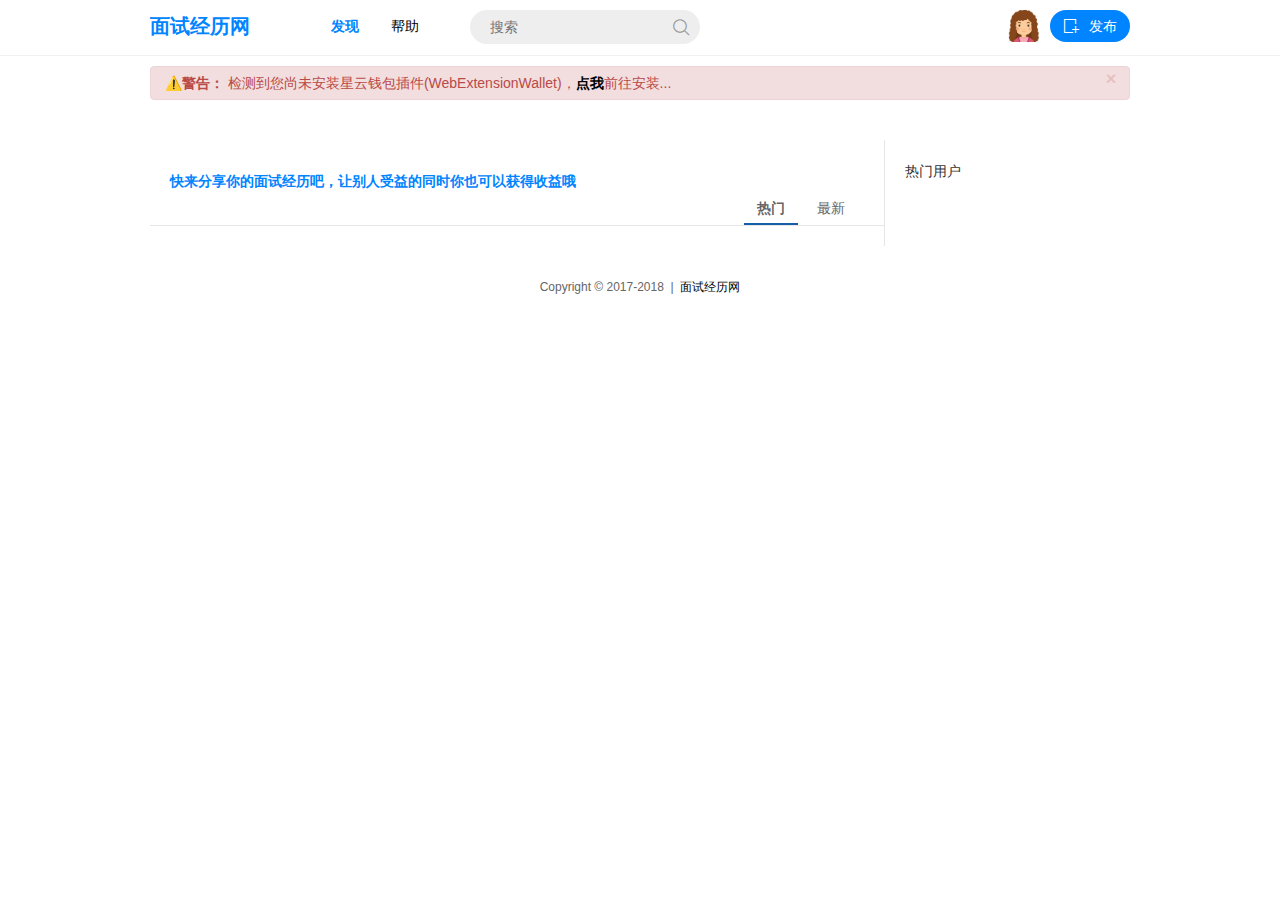
==== index.html @ ab224c5d "面试经历" ====
<!DOCTYPE html>
<html class=""><head><meta http-equiv="Content-Type" content="text/html; charset=UTF-8">
    
    <meta content="width=device-width, initial-scale=1.0, maximum-scale=1.0, user-scalable=no" name="viewport">
    <meta http-equiv="X-UA-Compatible" content="IE=edge,Chrome=1">
    <meta name="renderer" content="webkit">
    <meta name="referrer" content="never">
    <title>面试经历网-面试经历分享网站</title>

    <link rel="stylesheet" type="text/css" href="./static/bootstrap.css">
    <link rel="stylesheet" type="text/css" href="./static/icon.css">
    <link href="./static/font-awesome.min.css" rel="stylesheet" type="text/css">
    <link href="./static/common.css" rel="stylesheet" type="text/css">
    <link href="./static/link.css" rel="stylesheet" type="text/css">
    <link href="./static/style.css" rel="stylesheet" type="text/css">
    <link href="./static/viewer.min.css" rel="stylesheet" type="text/css">

    <script type="text/javascript">
        var _13CB8A9D0122F2B4F5CBDF8BD3DE0658 = "";
        var G_POST_HASH = _13CB8A9D0122F2B4F5CBDF8BD3DE0658;
        var G_INDEX_SCRIPT = "";
        var G_SITE_NAME = "";
        var G_BASE_URL = "";
        var G_STATIC_URL = "";
        var G_UPLOAD_URL = "";
        var G_USER_ID = "";
        var G_USER_NAME = "";
        var G_UPLOAD_ENABLE = "N";
        var G_UNREAD_NOTIFICATION = 0;
        var G_NOTIFICATION_INTERVAL = 100000;
        var G_CAN_CREATE_TOPIC = "";
        var G_ADVANCED_EDITOR_ENABLE = "Y";

    </script>

    <script src="./static/jquery.2.js" type="text/javascript"></script>
    <script src="./static/jquery.form.js" type="text/javascript"></script>
    <script src="./static/plug-in_module.js" type="text/javascript"></script>
    <script src="./static/aws.js" type="text/javascript"></script>
    <script src="./static/aw_template.js" type="text/javascript"></script>
    <script src="./static/app.js" type="text/javascript"></script>
    <script type="text/javascript" src="./static/compatibility.js"></script>
    <!--[if lte IE 8]>
    <script type="text/javascript" src="js/respond.js"></script>
    <![endif]-->
    <script type="text/javascript" src="./static/nebPay.js"></script>

    <style>
        #link-feedback {
            width: 32px;
            display: block;
            padding: 48px 10px 10px 10px;
            border-radius: 0px 4px 4px 0px;
            color: #fff;
            text-align: center;
            font-size: 12px;
            background-color: rgb(0, 134, 229);
            position: fixed;
            left: -3px;
            top: 175px;
            z-index: 9990;
            box-shadow: 1px 2px 8px rgba(80, 50, 0, 0.2);
            -webkit-transition: left 100ms ease-in-out;
            -moz-transition: left 100ms ease-in-out;
            transition: left 100ms ease-in-out
        }

        #link-feedback:hover {
            text-decoration: none;
            background: rgba(0, 134, 229, 0.85);
            left: 0
        }

        #link-feedback .twr1 {
            position: absolute;
            width: 32px;
            padding: 8px 0 7px;
            left: 0;
            top: 0;
        }

        #link-feedback .twr2 {
            position: absolute;
            width: 32px;
            padding: 8px 0 7px;
            left: 0;
            top: 20px;
        }

        #link-feedback:hover ~ .wechat-qrcode-popover {
            display: block;
        }

        .wechat-qrcode-popover {
            position: fixed;
            top: 165px;
            left: 45px;
            text-align: center;
            transition: opacity 200ms ease-in-out;
            display: none;
            background-color: white;
            z-index: 99999;
        }

        .wechat-qrcode-popover h5 {
            font-size: 16px;
            color: rgb(0, 134, 229);
            font-weight: normal
        }

        .wechat-qrcode-popover img {
            width: 120px
        }

        .wechat-qrcode-popover .desc {
            color: #887;
            font-size: 14px
        }
        .zhuan{
            width: 100%;  
            height: auto;  
            word-wrap:break-word;  
            word-break:break-all;  
            overflow: hidden; 
        }
    </style>
<style type="text/css"></style><style type="text/css">.fancybox-margin{margin-right:0px;}</style></head>
<body class="" style=""><noscript unselectable="on" id="noscript">
    <div class="aw-404 aw-404-wrap container">
        <img src="#">
        <p>你的浏览器禁用了JavaScript, 请开启后刷新浏览器获得更好的体验!</p>
    </div>
</noscript>

<div class="aw-top-menu-wrap">
    
    <div class="container">

 <!-- logo -->
 <div class="aw-logo hidden-xs" style="margin-top: 15px;">
        <span style="font-size: 20px;font-weight: bold;color: #0084ff;">面试经历网</span>
    </div>
    <!-- end logo -->

        <!-- 导航 -->
        <div class="aw-top-nav navbar">
            <div class="navbar-header">
                <button class="navbar-toggle pull-left">
                    <span class="icon-bar"></span>
                    <span class="icon-bar"></span>
                    <span class="icon-bar"></span>
                </button>
            </div>
            <nav role="navigation" class="collapse navbar-collapse bs-navbar-collapse">
                <ul class="nav navbar-nav">
                    <li><a href="https://duanyugit.github.io/makemoney/index.html" class="active">发现</a></li> 
                    <li><a href="https://duanyugit.github.io/makemoney/help.html">帮助</a></li>
                </ul>
            </nav>
        </div>
        <!-- 搜索框 -->
        <div class="aw-search-box  hidden-xs hidden-sm" style="margin-left: 20px;">
                <div>
                    <input class="form-control-search search-query" type="text" placeholder="搜索" id="photo_search_input">
                    <span title="搜索" id="global_search_btns" onclick="search();"><i class="icon icon-search"></i></span>
                </div>
            </div>
            <!-- end 搜索框 -->

            <div class="aw-publish-btn">
                    <a id="header_publish" href="javascript:void(0);" class="btn-primary" onclick="post_click();"><i class="icon icon-ask"></i>发布</a>
                </div>

        <div class="aw-user-nav">
            <!-- 登陆&注册栏 -->
            <a href="https://duanyugit.github.io/makemoney/index.html#" class="aw-user-nav-dropdown">
                <img style="visibility: visible;" id="photo_avatar" src="./avatar/1.png" title="收入：0
消费：0
分享：0
好评：0
差评：0">
            </a>
        </div>
       
    </div>
</div>

<div id="photo_warning" class="container" style="margin-top: 10px;padding-bottom: 0px; display: none">
    <div class="alert alert-error alert-dismissible" role="alert">
        <button type="button" onclick="$(&#39;#photo_warning&#39;).hide();" class="close"><span style="margin-left: -50px;">×</span></button>
        <strong>⚠️警告：</strong> 检测到您尚未安装星云钱包插件(WebExtensionWallet)，<a target="_blank" href="https://github.com/ChengOrangeJu/WebExtensionWallet" class="alert-link">点我</a>前往安装...
    </div>
</div>

<div class="aw-container-wrap">
    <div class="container">
        <div class="row">
            <div class="aw-content-wrap clearfix">
                <div class="col-sm-12 col-md-9 aw-main-content">
                    
                    <!-- tab切换 -->
                    <ul class="nav nav-tabs aw-nav-tabs active hidden-xs">
                        <div style="font-size: 14px;font-weight: bold;color: #0084ff;"></i> 快来分享你的面试经历吧，让别人受益的同时你也可以获得收益哦</div>
                        <li id="photo_new"><a href="javascript:void(0);" onclick="photoNew();">最新</a></li>
                        <li id="photo_hot" class="active"><a onclick="photoHot();" href="javascript:void(0);">热门</a></li>

                        
                    </ul>
                    <!-- end tab切换 -->


                    <div class="aw-mod aw-explore-list">
                        <div class="mod-body">
                            <div id="photo_list" class="aw-common-list">    </div>
                        </div>
                    </div>
                </div>

                <!-- 侧边栏 -->
                <div class="col-sm-12 col-md-3 aw-side-bar hidden-xs hidden-sm">
                    <div class="aw-mod aw-text-align-justify">
                        <div class="mod-head">
                            <h3>热门用户</h3>
                        </div>
                        <div class="mod-body" id="photo_hot_users"></div>
                    </div>
                </div>
                <!-- end 侧边栏 -->
            </div>
        </div>
    </div>
</div>

<div class="aw-footer-wrap">
    <div class="aw-footer">
        <span class="hidden-xs">Copyright © 2017-2018</span>
        <span>&nbsp;|&nbsp;</span>
        <span class="hidden-xs"><a href="https://duanyugit.github.io/makemoney/">面试经历网</a></span>
    </div>
</div>

<a class="aw-back-top hidden-xs" href="javascript:;" onclick="$.scrollTo(1, 600, {queue:true});"><i class="icon icon-up"></i></a>
<!-- DO NOT REMOVE -->
<div id="aw-ajax-box" class="aw-ajax-box"><div class="modal fade alert-box aw-publish-box" id="photo_modal" style="display: none;"><div class="modal-dialog" id="photo_dialog"><div class="modal-content"><div class="modal-header"><a type="button" class="close icon icon-delete" data-dismiss="modal" aria-hidden="true"></a><h3 class="modal-title" id="myModalLabel">发布赚钱脑洞</h3></div><div class="modal-body"><div id="photo_error" class="alert alert-danger hide error_message"><i id="photo_error_msg" class="icon icon-delete"></i> <em></em></div><form action="https://duanyugit.github.io/makemoney/publish/ajax/publish_question/" method="post" id="quick_publish" onsubmit="return false"><div><textarea maxlength="50" class="form-control" placeholder="标题..." rows="1" name="question_content" id="photo_title" onkeydown="if (event.keyCode == 13) { return false; }"></textarea></div><textarea name="question_detail" id="photo_urls" class="form-control" rows="4" placeholder="输入您方法："></textarea><div><textarea maxlength="50" onkeyup="textarea();" class="form-control" placeholder="价格（单位：nas）" rows="1" name="question_content" id="photo_price" onkeydown="if (event.keyCode == 13) { return false; }"></textarea></div></form></div><div class="modal-footer"><span class="pull-right"><a data-dismiss="modal" aria-hidden="true" class="text-color-999">取消</a><button class="btn btn-success" onclick="post();">提交</button></span></div></div></div></div></div>

<div class="modal fade" id="zhuanModal" tabindex="-1" role="dialog" aria-labelledby="zhuanModalLabel">  
        <div class="modal-dialog" role="document">  
            <div class="modal-content">  
                <div class="modal-header">  
                    <button type="button" class="close" data-dismiss="modal" aria-label="Close"><span  
                            aria-hidden="true">×</span></button>  
                    <h4 class="modal-title" id="zhuanModaltitle"></h4>  
                </div>  
                <div class="modal-body">  
                    <p class="zhuan"></p>
                </div>  
            </div>  
        </div>  
    </div> 
    
<script type="text/javascript">
    function post_click() {
        if(typeof(webExtensionWallet) === "undefined") {
            alert('对不起，请先安装星云钱包插件！');
            $('#photo_warning').show();
            return;
        }else{
            AWS.dialog('publish', {'category_enable':'1', 'category_id':'0', 'topic_title':''}); return false;
        }
    }
    function isURL(str_url) {// 验证url
//        var strRegex = "^((https|http|ftp|rtsp|mms)?://)"
//            + "?(([0-9a-z_!~*'().&=+$%-]+: )?[0-9a-z_!~*'().&=+$%-]+@)?" // ftp的user@
//            + "(([0-9]{1,3}\.){3}[0-9]{1,3}" // IP形式的URL- 199.194.52.184
//            + "|" // 允许IP和DOMAIN（域名）
//            + "([0-9a-z_!~*'()-]+\.)*" // 域名- www.
//            + "([0-9a-z][0-9a-z-]{0,61})?[0-9a-z]\." // 二级域名
//            + "[a-z]{2,6})" // first level domain- .com or .museum
//            + "(:[0-9]{1,4})?" // 端口- :80
//            + "((/?)|" // a slash isn't required if there is no file name
//            + "(/[0-9a-z_!~*'().;?:@&=+$,%#-]+)+/?)$";
//        var re = new RegExp(strRegex);
//        return re.test(str_url);
        return str_url.indexOf('http') == 0
    }

    function textarea() {
        $('#photo_price').val($('#photo_price').val().replace(/[^0-9.]/g,''));
    }

    function getTransactionReceipt(hash, cb){
        $.post('https://mainnet.nebulas.io/v1/user/getTransactionReceipt', JSON.stringify({
            "hash": hash
        }), function (resp) {
            console.log(resp);
            cb(resp)
        })
    }

    function regetTransactionReceipt(hash, cb) {
        var task = setInterval(function () {
            getTransactionReceipt(hash, function (resp) {
//                console.log(resp)
                var status = resp.result.status;
                console.log('status:' +status)
                if(status == 1 || status == 0){
                    clearInterval(task);
                    cb(status);
                }
            })
        }, 1000);
    }

    Date.prototype.Format = function (fmt) { //author: meizz
        var o = {
            "M+": this.getMonth() + 1, //月份
            "d+": this.getDate(), //日
            "H+": this.getHours(), //小时
            "m+": this.getMinutes(), //分
            "s+": this.getSeconds(), //秒
            "q+": Math.floor((this.getMonth() + 3) / 3), //季度
            "S": this.getMilliseconds() //毫秒
        };
        if (/(y+)/.test(fmt)) fmt = fmt.replace(RegExp.$1, (this.getFullYear() + "").substr(4 - RegExp.$1.length));
        for (var k in o)
            if (new RegExp("(" + k + ")").test(fmt)) fmt = fmt.replace(RegExp.$1, (RegExp.$1.length == 1) ? (o[k]) : (("00" + o[k]).substr(("" + o[k]).length)));
        return fmt;
    }

    function isInArray(arr,value){
        for(var i = 0; i < arr.length; i++){
            if(value === arr[i]){
                return true;
            }
        }
        return false;
    }

    function getWallectInfo() {
        window.postMessage({
            "target": "contentscript",
            "data": {},
            "method": "getAccount",
        }, "*");

        window.addEventListener('message', function (e) {
            if (e.data && e.data.data) {
                if (e.data.data.account) {//这就是当前钱包中的地址
                    console.log(e.data);
                    var address = e.data.data.account;
                    if(address && address.length != 0){
                        myAddress = address;
                        console.log('my address:' + myAddress);
                        getHotShares(true);
                        getUserInfo();
                    }

                }
            }
        });
    }

    function photoNew() {
        $('#photo_hot').removeClass('active');
        $('#photo_new').addClass('active');
        getHotShares(false);
    }

    function photoHot() {
        $('#photo_hot').addClass('active');
        $('#photo_new').removeClass('active');
        getHotShares(true);
    }

    $('#photo_search_input').keydown(function(e) {
        if (e.keyCode == 13) {
            search();
        }
    });

    function search() {
        var title = $('#photo_search_input').val();
        title = title.trim();
        if(title == ''){
            return;
        }
        getHotShares(true, title);
        $('#photo_search_input').val('');
        $('#photo_new').removeClass('active');
        $('#photo_hot').removeClass('active');
    }

</script>

<script type="text/javascript">
    var contractAddress = 'contractAddress';
    //939ca90a47d0f6f2fafcdf9973e4ae37933223a8d2b4b04dcf4ff78f1127104f
//    var contractAddress = 'n1ggWsWoVyh95hsXu8hFNhqaXtCPobmpscx';
//    //b9ab33f59dba46eb82f5b8f9c7ef3953e0aa577b40036ca1da4279afaeb16c92
    var myAddress = '';
    //var avatarArr = [31,35,36,37,48,51,52,54];
    var avatarArr = [1,2,3,4,5,6,7,8,9,10];
    var avatar = getRandomArrayElements(avatarArr,1)[0];
    var wei = 1000000000000000000;
    var apiUrl = 'https://mainnet.nebulas.io/v1/user/call';
    // var apiUrl = 'https://testnet.nebulas.io/v1/user/call';
    function getRandomArrayElements(arr, count) {
        var shuffled = arr.slice(0), i = arr.length, min = i - count, temp, index;
        while (i-- > min) {
            index = Math.floor((i + 1) * Math.random());
            temp = shuffled[index];
            shuffled[index] = shuffled[i];
            shuffled[i] = temp;
        }
        return shuffled.slice(min);
    }
    var NebPay = require("nebpay");
    var nebPay = new NebPay();

    function setAvatar(avatarNum) {
        $('#photo_avatar').attr('src', 'avatar/' + avatarNum + '.png');
        $('#photo_avatar').css('visibility', 'visible');
    }

    function post() {
        $('#photo_error').addClass('hide');
        var title = $('#photo_title').val();
        console.log('title:' + title);
        var imageUrls = $('#photo_urls').val();
        console.log('image urls:' + imageUrls);
        var price = $('#photo_price').val();
        console.log('price:' + price);
        if(title == ''){
            $('#photo_error_msg').text('请先输入标题！');
            $('#photo_error').removeClass('hide');
            return;
        }
        if(title.length > 64){
            $('#photo_error_msg').text('标题内容不能超过64个字符！');
            $('#photo_error').removeClass('hide');
            return;
        }
        if(imageUrls == ''){
            $('#photo_error_msg').text('脑洞方法不能为空！');
            $('#photo_error').removeClass('hide');
            return;
        }
       
        if(price == ''){
            $('#photo_error_msg').text('价格不能为空！');
            $('#photo_error').removeClass('hide');
            return;
        }

        price = parseFloat(price) * 1000000000000000000;

        var to = contractAddress;
        var value = "0";
        var callFunction = "post"
        var callArgs = [];
        callArgs.push(title);
//http://img.ivsky.com/img/tupian/pre/201801/05/xingkong-002.jpg
//http://img.ivsky.com/img/tupian/pre/201801/05/xingkong-001.jpg
//        var imagesUrl = ['http://t.cn/R1h7YDF'
//            , 'http://f.hiphotos.baidu.com/image/pic/item/c9fcc3cec3fdfc03777b0d1ad83f8794a4c22615.jpg'
//            , 'http://f.hiphotos.baidu.com/image/pic/item/c9fcc3cec3fdfc03777b0d1ad83f8794a4c22615.jpg'
//            , 'http://f.hiphotos.baidu.com/image/pic/item/c9fcc3cec3fdfc03777b0d1ad83f8794a4c22615.jpg'
//            , 'http://f.hiphotos.baidu.com/image/pic/item/c9fcc3cec3fdfc03777b0d1ad83f8794a4c22615.jpg'
//            , 'http://f.hiphotos.baidu.com/image/pic/item/c9fcc3cec3fdfc03777b0d1ad83f8794a4c22615.jpg'
//            ,'http://d.hiphotos.baidu.com/image/pic/item/94cad1c8a786c9171cc12b9dc53d70cf3ac75757.jpg'];
        callArgs.push(imageUrls);
        callArgs.push(price);
        callArgs.push(avatar);
        nebPay.call(to, value, callFunction, JSON.stringify(callArgs), {
            listener: function (resp) {
                console.log("response of push: " + JSON.stringify(resp));
                if(resp == 'Error: Transaction rejected by user'){
                    alert('交易已取消！');
                    return;
                }
                alert('交易已提交，预计10~15秒内完成交易，请耐心等待！')
                $('#photo_modal').modal('hide');
                var hash = resp.txhash;
                regetTransactionReceipt(hash, function () {
                    alert('交易已完成，请刷新页面查看最新内容！');
                    location.reload();
                })
            }
        });
    }

    function getUserInfo() {
        $.post(apiUrl, JSON.stringify({
            "from": contractAddress,
            "to": contractAddress,
            "value": "0",
            "nonce": 1,
            "gasPrice": "1000000",
            "gasLimit": "200000",
            "contract": {"function": "getUserInfo", "args": "[\"" + myAddress + "\"]"}
        }), function (resp) {
            console.log('avatar:' + JSON.stringify(resp))
            var userInfo = resp.result.result;
            if(userInfo != '\"\"'){
                userInfo = JSON.parse(userInfo);
                setAvatar(userInfo.avatar);
                $('#photo_avatar').attr('title', '收入：' + (userInfo.income/wei) + '\n消费：' + userInfo.spend/wei + '\n分享：' + userInfo.post + '\n好评：' + userInfo.good + '\n差评：' + userInfo.bad);
            }else{
                setAvatar(avatar);
                $('#photo_avatar').attr('title', '收入：0\n消费：0\n分享：0\n好评：0\n差评：0');
            }
        }, 'json')
    }

    function getHotUsers() {
        $.post(apiUrl, JSON.stringify({
            "from": contractAddress,
            "to": contractAddress,
            "value": "0",
            "nonce": 1,
            "gasPrice": "1000000",
            "gasLimit": "200000",
            "contract": {"function": "getHotUsers", "args": "[0, 10]"}
        }), function (resp) {
            console.log('get hot users:' + JSON.stringify(resp))
            var users = JSON.parse(resp.result.result);
            $('#photo_hot_users').empty();
            for(var i=0;i<users.length;i++){
                var user = users[i];
                console.log(user);
                $('#photo_hot_users').append('<dl>\n' +
                    '                                <dt class="pull-left aw-border-radius-5">\n' +
                    '                                    <a href="#"><img title="' + '收入：' + user.income/wei + '\n消费：' + user.spend/wei + '\n分享：' + user.post + '\n好评：' + user.good + '\n差评：' + user.bad + '" \n' +
                    '                                            src="' + 'avatar/' + user.avatar + '.png' + '"/></a>\n' +
                    '                                </dt>\n' +
                    '                                <dd class="pull-left">\n' +
                    '                                    <a href="#"\n' +
                    '                                       data-id="7704" class="aw-user-name"><span style="font-size: 10px;">' + user.address + '</span></a>\n' +
                    '                                    <p class="signature"></p>\n' +
                    '                                    <p><b>' + user.post + '</b> 个分享, <b>' + user.good + '</b> 个好评</p>\n' +
                    '                                </dd>\n' +
                    '                            </dl>')
            }
        }, 'json')
    }

    function getHotShares(isHot, keyword){
        var fun = 'getHotShares';
        if(!isHot){
            fun = 'getNewShares';
        }
        var args = '[0, 50]';
        if(keyword && keyword != ''){
            fun = 'getSharesByKeyword';
            args = '[\"' + keyword + '\", 0, 50]'
        }
        $.post(apiUrl, JSON.stringify({
            "from": contractAddress,
            "to": contractAddress,
            "value": "0",
            "nonce": 1,
            "gasPrice": "1000000",
            "gasLimit": "200000",
            "contract": {"function": "" + fun + "", "args": args}
        }), function (resp) {
            console.log(JSON.stringify(resp))
            var result = JSON.parse(resp.result.result);
            $('#photo_list').empty();
            console.log(result);
            for(var i=0;i<result.length;i++){
                var photo = result[i];
                var btn = '付费查看';
                var btn2 = '';
                console.log('size:' + photo.buyers.length)
                if(photo.from == myAddress){
                    btn = '免费查看';
                }
                for(var k=0;k<photo.buyers.length;k++){
                    console.log(myAddress + ',' + photo.buyers[k] + ',' + photo.from)
                    if(myAddress == photo.buyers[k].from){
                        btn = '免费查看';
                        btn2 = '<a href="javascript:void(0);" onclick="bad(' + photo.id + ');" class="pull-right text-color-999" style="margin-left: 10px;"><i class="icon icon-disagree">差评</i></a>' +
                            '<a href="javascript:void(0);" onclick="good(' + photo.id + ');" class="pull-right text-color-999" style="margin-left: 10px;"><i style="font-size: 12px;" class="icon icon-agree">好评</i></a>';
                    }
                }
                var user = photo.user;
                $('#photo_list').append('<div class="aw-item " data-topic-id="">\n' +
                    '    <a class="aw-user-name hidden-xs" data-id="7578"\n' +
                    '       href="#"><img\n' +
                    '            src="' + 'avatar/' + photo.avatar + '.png' + '"\n' +
                    '            title="' + '收入：' + (user.income/wei) + '\n消费：' + user.spend/wei + '\n分享：' + user.post + '\n好评：' + user.good + '\n差评：' + user.bad + '"/></a>\n' +
                    '    <div class="aw-question-content">\n' +
                    '        <h4>\n' +
                    '            <a href="javascript:void(0);" onclick="pay_view(' + photo.id + ',\'' + photo.title + '\',' + photo.price + ',\'' + btn + '\');">' + photo.title + '</a>\n' +
                    '        </h4>\n' +
            '            <span>' + photo.from + '</span>\n' +
//                    '        <div class="pull-right hidden-xs contribute">\n' +
//                    '            <span class="pull-right text-color-999">已购</span>\n' +
//                    '            <a class="aw-user-name" data-id="4279"\n' +
//                    '               href="#"><img\n' +
//                    '                    src="#"\n' +
//                    '                    alt=""/></a>\n' +
//                    '        </div>\n' +
                        btn2 +
                        '<a href="javascript:void(0);" onclick="pay_view(' + photo.id + ',\'' + photo.title + '\',' + photo.price + ',\'' + btn + '\');" class="pull-right text-color-999">' + '<span class="glyphicon glyphicon-eye-open">' + btn + '</span>' + '</a>' +
                    '        <p>\n' +
                        '<span style="color: #6c6c6c">' + '价格：' + '</span><span style="color: #0084ff; font-size: 16px;">' + (parseInt(photo.price)/1000000000000000000).toString() + '</span>'+
                    '            <span style="margin-left: 5px;" class="text-color-999">' + photo.buyers.length + ' 人查看 • ' + photo.good + ' 个好评 • ' + photo.bad + ' 个差评 • ' + new Date(photo.ts).Format('yyyy-MM-dd HH:mm') + '\t\t\t\t</span>\n' +
                    '            <span class="text-color-999 related-topic hide"> •  来自相关话题</span>\n' +
                    '        </p>\n' +
                    '    </div>\n' +
                    '</div>')
            }
        }, 'json')
    }
    var domMask = $('.mask'),
            domPopLayer = $('.pop-layer');

        domMask.click(function(e){
            e.preventDefault();
            domMask.hide();
            domPopLayer.hide();
       });
    function pay_view(id, title,price, btn) {
        if(typeof(webExtensionWallet) === "undefined") {
            alert('对不起，请先安装星云钱包插件！');
            $('#photo_warning').show();
            return;
        }
        console.log('btn:' + btn);
        if(btn == '免费查看'){
            $.post(apiUrl, JSON.stringify({
                "from": contractAddress,
                "to": contractAddress,
                "value": "0",
                "nonce": 1,
                "gasPrice": "1000000",
                "gasLimit": "200000",
                "contract": {"function": "getMakeMoneyWay", "args": "[" + id + ",\"" + myAddress + "\"]"}
            }), function (resp) {
                console.log(JSON.stringify(resp))
                var result = JSON.parse(resp.result.result);
                console.log(result);
                var modal = $('#zhuanModal');
                modal.find('.modal-body .zhuan').html(result)
                modal.find('.modal-title').html(title)
                $('#zhuanModal').modal('show')
            }, 'json')
        }else{
            price = parseInt(price)/1000000000000000000
            var r = confirm('您将支付' + price + "nas, 用于查看脑洞内容！")
            if(r == false){
                return;
            }
            console.log('id:' + id + ', price:' + price);
            var to = contractAddress;
            var value = parseFloat(price);
            console.log(value);
            var callFunction = "buy"
            var callArgs = [];
            callArgs.push(id);
            callArgs.push(avatar);
            nebPay.call(to, value, callFunction, JSON.stringify(callArgs), {
                listener: function (resp) {
                    console.log("response of push: " + JSON.stringify(resp));
                    if(resp == 'Error: Transaction rejected by user'){
                        alert('交易已取消！');
                        return;
                    }
                    alert('交易已提交，预计10~15秒内完成交易，请耐心等待！')
                    $('#photo_modal').modal('hide');
                    var hash = resp.txhash;
                    regetTransactionReceipt(hash, function (status) {
                        if(status == 1){
                            alert('交易已完成，请刷新页面查看最新内容！');
                            location.reload();
                        }else{
                            alert('交易失败！');
                        }
                    })
                }
            });
        }
    }

    function good(id) {
        var to = contractAddress;
        var value = '0';
        var callFunction = "good"
        var callArgs = [];
        callArgs.push(id);
        nebPay.call(to, value, callFunction, JSON.stringify(callArgs), {
            listener: function (resp) {
                console.log("response of push: " + JSON.stringify(resp));
                if(resp == 'Error: Transaction rejected by user'){
                    alert('交易已取消！');
                    return;
                }
                alert('交易已提交，预计10~15秒内完成交易，请耐心等待！')
                var hash = resp.txhash;
                regetTransactionReceipt(hash, function (status) {
                    if(status == 1){
                        alert('交易已完成，请刷新页面查看最新内容！');
                        location.reload();
                    }else{
                        alert('交易失败！');
                    }
                })
            }
        });
    }

    function bad(id) {
        var to = contractAddress;
        var value = '0';
        var callFunction = "bad"
        var callArgs = [];
        callArgs.push(id);
        nebPay.call(to, value, callFunction, JSON.stringify(callArgs), {
            listener: function (resp) {
                console.log("response of push: " + JSON.stringify(resp));
                if(resp == 'Error: Transaction rejected by user'){
                    alert('交易已取消！');
                    return;
                }
                alert('交易已提交，预计10~15秒内完成交易，请耐心等待！')
                var hash = resp.txhash;
                regetTransactionReceipt(hash, function (status) {
                    if(status == 1){
                        alert('交易已完成，请刷新页面查看最新内容！');
                        location.reload();
                    }else{
                        alert('交易失败！');
                    }
                })
            }
        });
    }

    window.onload=function (){
        if(typeof(webExtensionWallet) === "undefined"){
            $('#photo_warning').show();
            getHotShares(true);
        }else{
            getWallectInfo();
        }
    }

    getHotUsers();
</script>
<script type="application/javascript" src="./static/bootstrap.min.js"></script>
<script type="application/javascript" src="./static/viewer.min.js"></script>


</body></html>
---- static/icon.css ----
@font-face {
    font-family: 'icomoon';
    src:url('../fonts/icomoon.eot?npzd73');
    src:url('../fonts/icomoon.eot?#iefixnpzd73') format('embedded-opentype'),
    url('../fonts/icomoon.woff?npzd73') format('woff'),
    url('../fonts/icomoon.ttf?npzd73') format('truetype'),
    url('../fonts/icomoon.svg?npzd73#icomoon') format('svg');
    font-weight: normal;
    font-style: normal;
}

[class^="icon-"], [class*=" icon-"] {
    font-family: 'icomoon';
    speak: none;
    font-style: normal;
    font-weight: normal;
    font-variant: normal;
    text-transform: none;
    line-height: 1;

    /* Better Font Rendering =========== */
    -webkit-font-smoothing: antialiased;
    -moz-osx-font-smoothing: grayscale;
}

.icon-activity:before {
    content: "\e66b";
}

.icon-wegene:before {
    content: "\e667";
}

.icon-contact:before {
    content: "\e668";
}

.icon-about:before {
    content: "\e669";
}

.icon-protect:before {
    content: "\e66a";
}

.icon-drug:before {
    content: "\e666";
}

.icon-hear:before {
    content: "\e663";
}

.icon-ear:before {
    content: "\e664";
}

.icon-beat:before {
    content: "\e665";
}

.icon-23:before {
    content: "\e662";
}

.icon-good:before {
    content: "\e660";
}

.icon-bad:before {
    content: "\e661";
}

.icon-format:before {
    content: "\e65f";
}

.icon-strike:before {
    content: "\e65e";
}

.icon-full:before {
    content: "\e65d";
}

.icon-gene:before {
    content: "\e600";
}

.icon-count:before {
    content: "\e65a";
}

.icon-order:before {
    content: "\e65b";
}

.icon-google:before {
    content: "\e657";
}

.icon-facebook:before {
    content: "\e658";
}

.icon-twitter:before {
    content: "\e659";
}

.icon-cart:before {
    content: "\e656";
}

.icon-bulb:before {
    content: "\e655";
}

.icon-download:before {
    content: "\e654";
}

.icon-home:before {
    content: "\e601";
}

.icon-bar:before {
    content: "\e653";
}

.icon-right:before {
    content: "\e651";
}

.icon-left:before {
    content: "\e652";
}

.icon-unlock:before {
    content: "\e650";
}

.icon-verify:before {
    content: "\e64a";
}

.icon-date:before {
    content: "\e64b";
}

.icon-log:before {
    content: "\e64c";
}

.icon-forbid:before {
    content: "\e64d";
}

.icon-transfer:before {
    content: "\e64e";
}

.icon-reader:before {
    content: "\e64f";
}

.icon-phone:before {
    content: "\e648";
}

.icon-file:before {
    content: "\e649";
}

.icon-ol:before {
    content: "\e63e";
}

.icon-undo:before {
    content: "\e646";
}

.icon-redo:before {
    content: "\e647";
}

.icon-bold:before {
    content: "\e63a";
}

.icon-italic:before {
    content: "\e63b";
}

.icon-underline:before {
    content: "\e63c";
}

.icon-ul:before {
    content: "\e63d";
}

.icon-image:before {
    content: "\e63f";
}

.icon-video:before {
    content: "\e640";
}

.icon-quote:before {
    content: "\e641";
}

.icon-code:before {
    content: "\e642";
}

.icon-preview:before {
    content: "\e643";
}

.icon-help:before {
    content: "\e644";
}

.icon-h:before {
    content: "\e645";
}

.icon-prestige:before {
    content: "\e638";
}

.icon-v:before {
    content: "\e639";
}

.icon-score:before {
    content: "\e637";
}

.icon-plus:before {
    content: "\e635";
}

.icon-followed:before {
    content: "\e636";
}

.icon-mytopic:before {
    content: "\e633";
}

.icon-up:before {
    content: "\e634";
}

.icon-trash:before {
    content: "\e632";
}

.icon-fold:before {
    content: "\e62c";
}

.icon-thank:before {
    content: "\e62d";
}

.icon-report:before {
    content: "\e62e";
}

.icon-qzone:before {
    content: "\e62f";
}

.icon-at:before {
    content: "\e630";
}

.icon-attach:before {
    content: "\e631";
}

.icon-bell:before {
    content: "\e62b";
}

.icon-triangle:before {
    content: "\e62a";
}

.icon-wechat:before {
    content: "\e628";
}

.icon-lock:before {
    content: "\e629";
}

.icon-i:before {
    content: "\e626";
}

.icon-bubble:before {
    content: "\e627";
}

.icon-flag:before {
    content: "\e625";
}

.icon-txweibo:before {
    content: "\e622";
}

.icon-bestbg:before {
    content: "\e623";
}

.icon-best:before {
    content: "\e624";
}

.icon-job:before {
    content: "\e61e";
}

.icon-favor:before {
    content: "\e620";
}

.icon-down:before {
    content: "\e621";
}

.icon-location:before {
    content: "\e61d";
}

.icon-bind:before {
    content: "\e61f";
}

.icon-weibo:before {
    content: "\e618";
}

.icon-qq:before {
    content: "\e619";
}

.icon-signup:before {
    content: "\e61a";
}

.icon-users:before {
    content: "\e61b";
}

.icon-topic:before {
    content: "\e61c";
}

.icon-login:before {
    content: "\e617";
}

.icon-logout:before {
    content: "\e616";
}

.icon-insert:before {
    content: "\e612";
}

.icon-setting:before {
    content: "\e615";
}

.icon-inbox:before {
    content: "\e614";
}

.icon-pic:before {
    content: "\e610";
}

.icon-user:before {
    content: "\e613";
}

.icon-delete:before {
    content: "\e611";
}

.icon-comment:before {
    content: "\e60f";
}

.icon-share:before {
    content: "\e60e";
}

.icon-loading:before {
    content: "\e60d";
}

.icon-inviteask:before {
    content: "\e60c";
}

.icon-list:before {
    content: "\e602";
}

.icon-ask:before {
    content: "\e603";
}

.icon-search:before {
    content: "\e604";
}

.icon-more:before {
    content: "\e605";
}

.icon-agree:before {
    content: "\e606";
}

.icon-disagree:before {
    content: "\e607";
}

.icon-reply:before {
    content: "\e608";
}

.icon-draft:before {
    content: "\e609";
}

.icon-check:before {
    content: "\e60a";
}

.icon-invite:before {
    content: "\e60b";
}

.icon-edit:before {
    content: "\e65c";
}
---- static/common.css ----
@charset "UTF-8";

/* 重载bootstrap部分 */
em{font-style: normal;}
input[type="radio"], input[type="checkbox"]{margin:0;}
input[type="radio"]:focus, input[type="checkbox"]:focus{outline: none;}
label{margin:0;font-weight: normal;}
form{margin:0;}
select, input[type="file"]{line-height: 28px;}
select{width: auto;}
.tooltip{z-index: 9999;}
.alert{margin-bottom:0px;padding:5px 14px;background: #fcfddb;border: 1px solid #f9f2a7;}
.alert-danger, .alert-error{position: relative;margin-bottom:10px;background: #f2dede;border: 1px solid #eed3d7;}
.tab-content{padding-bottom:20px;}
.form-horizontal .control-label, .form-horizontal .controls{height: 30px;line-height: 30px;padding-top:0;}
.badge{padding:2px 6px;margin-left: 5px;background: #ccc;}
.badge.badge-info{background: #499ef3;}
.badge.badge-important{background: #ff3333;}
.table-bordered > thead > tr > th, .table-bordered > thead > tr > td{border-bottom-width:1px;}
/* modal */
.modal-backdrop, .modal-backdrop.fade.in{filter:alpha(opacity=20);opacity: 0.2; }
/* 重载bootstrap按钮 */
.btn:active, .btn.active{box-shadow: none;}
.btn-mini{min-width: 64px;min-width:44px\0;height:24px;padding:0 10px;line-height:24px;font-weight: normal;font-size:12px;}
.btn-normal{min-width:76px;min-width:56px\0;height:34px;padding:0 10px;line-height: 34px;font-size: 14px;}
.btn-large{min-width:120px;min-width:100px\0;height:38px;padding:0 10px;line-height:38px;font-size:14px;}
.close{font-size: 18px;}
.btn-success, .btn-gray.active{border: none !important;background-color: #0084ff;color: #fff;outline: none}
.btn-success:hover, .btn-gray.active:hover{background-color: #0084ff !important;color: #fff !important;}
.btn-success:active, .btn-success:focus{background-color: #0084ff !important;}
.btn-success.active{background-color: #eee;color: #999;box-shadow: none;}
.btn-success.active:hover{background-color: #e6e6e6 !important;color: #999 !important;}
.btn-success.active:active, .btn-success.active:focus{background-color: #d9d9d9 !important;color: #999;}
.btn-primary{border: none !important;background-color: #0084ff;}
.btn-primary:hover{background-color: #0084ff;}
.btn-primary:active, .btn-primary:focus{background-color:#0084ff;}
.btn-gray{border: none !important;background-color: #eee;color: #999;}
.btn-gray:hover{background-color: #e6e6e6;color: #999;}
.btn-gray:active, .btn-gray:focus{background-color: #d9d9d9;}
.btn.follow b{position:relative;top:-1px;font-size: 12px;font-weight: normal;}
.btn.follow em{position:relative;top:-1px;margin:0 3px;font-size: 12px;}
.btn.follow.btn-gray em, .btn.follow.btn-gray.active em, .btn.follow.btn-success.active em{color: #e0e0e0;}
.btn.follow.btn-success em{color: #78c779;}
.form-control-search{padding: 0 40px 0 20px;height: 38px;resize:none;box-shadow: none;font-size: 14px;
    border: 1px solid #eee;
    border-radius: 40px; background-color: #eee; outline: none}
.form-control{    
    padding: 6px;
    resize: none;
    box-shadow: none;
    border-color: #ccc;
}
.form-control:focus{border-color:#499ef3 !important;box-shadow: none;}
.btn-group.open .aw-dropdown, .aw-feed-list .more-operate.open .aw-dropdown, .aw-question-detail .more-operate.open .aw-dropdown, .aw-article-list .aw-item .mod-footer .more-operate.open .aw-dropdown{display: block;}

/* 公共部分 */
html{height: 100%;}
body{margin: 0;height: 100%;font-size:14px; line-height:160%;color: #666;background:url('img/bg.gif') repeat;}
body, input, button, select, textarea, h1, h2, h3, h4, h5, h6{font-family:'Helvetica Neue','Microsoft YaHei', Helvetica,Arial,sans-serif,'微软雅黑';}
ul, ol{margin:0;padding:0;list-style:none;}
h1, h2, h3, h4, h5, h6{margin-top:0;font-size:100%;line-height: 1.7;}
dd{margin-left: 10px;}
a{cursor: pointer;color: #000;}
a:hover{text-decoration: none;color: #000;}
a:focus{outline: none !important;}
table td{vertical-align: middle !important;}
.container{width: 1010px !important;}
.aw-wecenter{margin:0 auto;}/*兼容2.5*/
.aw-padding10{padding:10px;}
.aw-content-wrap{margin:0 15px;background-color: #fff;}
.aw-main-content{padding:0 0 20px;border-right:1px solid #e6e6e6;}
.aw-side-bar{margin-left:-1px;padding:20px;border-left: 1px solid #e6e6e6;}
.aw-mod .mod-head h4, .aw-mod .mod-head h4 a{font-size:14px;}
.aw-back-top{position:fixed;display:none;padding:0 5px;right:20px;bottom:20px;background-color: #d9d9d9;border-radius: 3px;}
.aw-back-top .icon-up{display:block;padding:10px;color: #a6a6a6;font-size: 20px;}
.aw-back-top:hover{background-color: #d0d0d0;}
.aw-text-align-justify{text-align: justify;}
.text-color-999{font-size: 12px;color: #999;}
.font-size-12{font-size: 12px;}
.aw-hide-txt{overflow: hidden;text-overflow:ellipsis;white-space: nowrap;}
.aw-placeholder{color: #999 !important;}
.aw-dropdown-menu li:first-child, .dropdown-menu li.first, .aw-comment-list li:first-child, .aw-edit-comment-box .aw-file-upload-box, .aw-li-border-bottom li:first-child{border-top:none;}
.aw-dropdown-list li.user a img, .aw-question-tags, .aw-mod.topic-nav ul > li > p a, .aw-mod.topic-nav ul > li > a, .aw-border-radius-5, .aw-border-radius-5 img, .aw-load-more-content, .aw-user-name img, .aw-topic-name img, .aw-topic-name span, .aw-topic-img img, .aw-dropdown-menu img, .aw-login-register a img, .aw-login-register .aw-user-head img, .aw-dropdown, .category dl dt img, .category .span12 > ul > li, .aw-mod.side-nav ul li a, .topic-edit-notes li, .aw-notopic-sort, .aw-comment-box, .aw-topic-detail-title .mod-body img, .aw-topic-search, .aw-mod-topic-edit-box .mod-head .img, .aw-inbox-read .mod-footer li .aw-item, .aw-inbox .mod-footer li .aw-user-img img, .aw-invite-list ul li img, .aw-mod-search-result .aw-item .aw-user-img img, .aw-mod-search-result .aw-item .aw-topic-img img, .aw-mod-search-result .aw-search-result-tags, .aw-file-uploader dl, .aw-card-tips, .aw-card-tips .mod-head .img img, .aw-first-login .aw-complete-data .side-bar img, .aw-first-login .aw-first-login-suggest-list .aw-topic-img img, .aw-first-login .aw-first-login-suggest-list .img img, .aw-first-login .aw-first-login-suggest-list li > span, .aw-replay-box .mod-body, .aw-publish-box .aw-publish-title .dropdown .dropdown-toggle, .markitup-box code, #markItUpPreviewFrames code, .aw-publish-title.active input, #aw-loading, .aw-user-nav > a img{border-radius: 4px;}
.category dl, .aw-mod.new-announce{border-radius: 10px;}
.aw-publish-title .dropdown .dropdown-toggle, .aw-publish-title .dropdown .dropdown-toggle a{border-radius: 0 5px 5px 0;}
.aw-nav-main li:first-child a.active{border-radius:10px 0 0 0;}
.aw-close{font-size: 16px;}
.inline-block{display: inline-block;}
.aw-global-tips{margin-bottom: 30px;}
.autosize{max-height: 800px;overflow-y:scroll !important;}
/* 加载更多 */
.aw-load-more-content{position:relative;overflow: hidden;height: 34px;line-height: 34px;margin: 20px 20px 0;background-color: #fafafa;text-align: center;cursor: pointer;color: #999;}
a.aw-load-more-content{display: block;}
.aw-load-more-content > a{display: inline;}
.aw-load-more-content:hover{background: #499ef3;color: #fff;}
.aw-load-more-content:hover a, .aw-load-more-content:hover span{background-color:#499ef3;color: #fff;}
.aw-load-more-content.loading{background-image: url(img/ajax-loader.gif);background-repeat:no-repeat;background-position:center center;background-color: #f6f6f6;}
.aw-load-more-content.loading span{font-size: 0px;}
.aw-load-more-content.loading img{opacity: 1;}
.aw-load-more-content.disabled{background-color: #fff;border:1px solid #f5f5f5;}
.aw-load-more-content.disabled:hover span{background-color: transparent;color: #999;}
.aw-load-more-content.warmming{display:none;background:#f4fbff;border:1px solid #cbe1f0;font-size: 12px;}
.aw-load-more-content .aw-alert-box{position: absolute;right: 10px;top:0;}
/* 话题编辑box */
.aw-edit-topic{float:left;display:inline-block;font-size: 12px;cursor: pointer;}
.aw-edit-topic-box{display:none;position:relative;}
.aw-edit-topic-box input, .aw-edit-topic-box > a{margin:0 10px 10px 0;}
.aw-edit-topic-box input{width: 250px !important;}
.aw-edit-topic-box .btn-large{min-width: 0px;}
.aw-edit-topic-box p{padding:0 10px;}
/* 分类小标签 */
.aw-user-name, .aw-topic-name{font-size:12px;line-height:20px;font-weight:normal;}
.aw-user-name img, .aw-topic-name img{width: 40px;height: 40px;}
.aw-topic-bar{margin:20px 20px 0;}
.aw-topic-bar .close{display: none;}
.aw-topic-bar.active .topic-tag .text{border-radius: 4px 0 0 4px;}
.aw-topic-bar.active .topic-tag .close{display: inline-block;}
.aw-topic-bar .topic-tag{float: left;margin:0 10px 10px 0;}
.topic-tag a{float: left;}
.topic-tag .text{display:inline-block;height:20px;line-height:16px;padding:2px 5px;background-color:#99cfff;font-size:12px;color: #fff;border-radius: 4px;}
.topic-tag .text:hover, .topic-tag .text:active, .topic-tag .close:hover, .topic-tag .close:active{background-color: #339dff;}
.topic-tag .close{width: 20px;height: 20px;background-color: #66b7ff;text-align: center;line-height:20px;color: #fff;font-size: 10px;opacity: 1;filter:alpha(opacity=100);border-radius: 0 4px 4px 0;}
/* tabs切换样式 */
.aw-nav-tabs{position:relative;z-index:1;min-height:63px;min-height:32px\9;margin:0;padding: 30px 20px 0;border-color: #e6e6e6;}
.aw-nav-tabs.active > li{float: right;}
.aw-nav-tabs > li{margin:0 4px 0 0;font-size: 14px;}
.aw-nav-tabs > li > a{line-height:30px;padding:0 13px;background-color: #fff;border: none;cursor: pointer;}
.aw-nav-tabs > li > a:hover{border:none;border-bottom:2px solid #155faa;background-color: #fff;color: #333;}
.aw-nav-tabs > li.active a{line-height:30px;background-color: #fff;border:none;border-bottom:2px solid #155faa;font-weight: bold;color: #333;}
.aw-nav-tabs > li.active a:hover, .aw-nav-tabs > li.active a:focus, .aw-nav-tabs > li > a:focus{border:none;border-bottom:2px solid #155faa;background-color: #fff;}
.aw-nav-tabs h2{position:absolute;top:16px;left:20px;margin:0;font-size:20px;}
/* 自定义tab切换 */
.aw-tabs{height:38px;line-height:38px;padding:0 20px;border-bottom: 1px solid #e6e6e6;text-align: center;}
.aw-tabs li.active a{color: #333;font-weight: bold;}
.aw-tabs ul li{display:inline;}
.aw-tabs ul li a{margin:0 10px;}
/* 全局loading样式 */
#aw-loading{position:fixed;top:50%;left:50%;background:#000;width: 40px;height: 40px;margin: 0 0 0 -20px;z-index: 10001;opacity: 0.75;filter: alpha(opacity=75);}
#aw-loading-box{width:40px;height:40px;background-image: url('../../common/loading.png');}
.aw-loading{display:inline-block;height:16px;width:16px;background:url("img/ajax-loader.gif") no-repeat;}
#aw-loading-mini-box{width: 16px;height: 16px;margin:0 auto;background-image: url('../../common/loading-mini.png');}
/* 全局通用下拉列表 */
.aw-dropdown{display:none;position:absolute;left:0;top:105%;z-index:9999;width:100%;min-width:110px;background: #fff;border:1px solid #ccc;box-shadow: 0 5px 5px rgba(0, 0, 0, 0.1);}
.aw-dropdown.pull-right{left: auto;right: 0;}
.aw-dropdown p{padding:5px 10px;margin:0;}
.aw-dropdown .aw-dropdown-list li{position:relative;height:42px;line-height:42px;padding:0 10px !important;border-top: 1px solid #f0f0f0;cursor: pointer;text-align: left;font-size: 14px;}
.aw-dropdown .aw-dropdown-list li:first-child{border-top: none;}
.aw-dropdown .aw-dropdown-list li:hover, .aw-dropdown .aw-dropdown-list li.active{background-color: #f0f0f0;}
.aw-dropdown .aw-dropdown-list li a{display:block;color: #666;}
.aw-dropdown .aw-dropdown-list li.topic a{display: inline;}
.aw-dropdown .aw-dropdown-list li.topic .topic-tag a{margin-top: 10px;color: #fff;}
.aw-dropdown .aw-dropdown-list li.question b{line-height: 30px;}
.aw-dropdown .aw-dropdown-list li.question .icon-bestbg{display: none;margin:15px 5px 0 0;color: #69b5ff;}
.aw-dropdown .aw-dropdown-list li.question.active{background-color: #fff;}
.aw-dropdown .aw-dropdown-list li.question.active .icon-bestbg{display: inline-block;}
.aw-dropdown .aw-dropdown-list li.user a img{width: 24px;height: 24px;margin-right: 5px;}
.aw-dropdown .aw-dropdown-list li.user a span{display:inline-block;max-width:180px;margin-left:10px;color: #999;vertical-align: top;}
.aw-question-redirect-box .aw-dropdown .aw-dropdown-list{max-height: 336px;overflow-y:auto;}
.aw-publish-title .aw-dropdown .aw-dropdown-list{max-height: 210px;overflow-y:auto;}
.aw-edit-topic-box .aw-dropdown .aw-dropdown-list{max-height: 296px;overflow-y: auto;}
/* 分享下拉 */
.aw-dropdown.shareout{top: 100%;width: 130px;}
.aw-dropdown.shareout i{width: 24px;height: 24px;display:inline-block;font-size: 16px;color: #fff !important;text-align: center;line-height: 24px;border-radius: 4px;}
.aw-dropdown.shareout i.icon-weibo{background-color: #ff6161;}
.aw-dropdown.shareout i.icon-qzone{background-color: #ffc333;}
.aw-dropdown.shareout i.icon-wechat{background-color: #73db42;}
/* 编辑器附件下拉 */
.aw-editor-dropdown li a{white-space:nowrap;overflow: hidden;}
.aw-editor-dropdown img{margin-right: 5px;}

/* 翻页 */
.page-control{text-align: center;}
.pagination{margin:20px 0 0;}
.pagination > .active > a, .pagination > .active > span, .pagination > .active > a:hover, .pagination > .active > span:hover, .pagination > .active > a:focus, .pagination > .active > span:focus{background-color: #499ef3;color: #fff;border-color: #499ef3;}
.pagination > li > a, .pagination > li > span{background-color: #fafafa;color: #999;border-color: #e6e6e6;}
/* 字体icon & icon */
.icon-tips{display:block;width: 6px;height: 6px;border-radius: 6px;background-color: #ff5428;}
.icon-inverse{display:inline-block;height: 20px;padding:0 5px;line-height:20px;background-color: #ccc;color: #fff;text-align: center;border-radius: 4px;font-size: 12px;}
.icon-inverse i{top:0 !important;margin:0;color: #fff;font-size: 12px !important;}
.icon-inverse.follow{background-color: #f5f5f5;color: #b3b3b3;}
.icon-inverse.follow:hover{color: #499ef3;}
.icon-inverse.follow.active:before{content: "\e636";color: #58b957;}
.icon-wechat, .icon-phone, .icon-reply, .icon-prestige, .icon-score, .icon-agree, .icon-comment, .icon-share, .icon-edit, .icon-invite, .icon-report, .icon-fold, .icon-best, .icon-favor, .icon-thank, .icon-cog, .icon-off, .icon-down, .icon-mobile-phone, .icon-envelope, .icon-check, .icon-attach{margin-right: 2px;color: #999;font-size: 16px;}
.icon-v{color: #a3d700;font-size: 16px;}
.icon-v.i-ve{color: #ffca3f;}
.icon-down.active:before{content:"\e634";}
.icon-add-alt{font-size: 18px;margin-right: 10px;}
.i-private-replay-triangle{width: 8px;height: 10px;background: url('img/icon-angle-right.png') no-repeat;}
.aw-table th{background-color: #fafafa !important;border-bottom: none !important;}

/* email未验证提示 */
.aw-email-verify{height:38px;line-height:38px;background-color: #fff07b;border-bottom: 1px solid #d9cda7;color: #988328;}

/* 顶部 */
.aw-top-menu-wrap{position:relative;z-index:1001;width:100%;min-height:50px;background-color:#fff;border-bottom:1px solid #f0f0f0;}
.aw-container-wrap{margin-top: 30px;}
.aw-logo, .aw-search-box, .aw-top-nav{position:relative;float: left;}
.aw-publish-btn, .aw-user-nav, .aw-top-notification{position:relative;float: right;margin:10px 0 10px 10px;}
.aw-logo{width:150px;height:40px;margin:7px 0 0 0;}
.aw-logo a{display:block;width: 90px;height: 40px;background:url('img/logo.png') no-repeat;}
.aw-logo h1{height:25px;line-height:25px;margin:-2px 0 2px 0;font-size:14px;}
.aw-publish-btn{width:80px;}
.aw-publish-btn a{display:block;width:80px;height: 32px;line-height: 32px;font-size: 14px;text-align: center;border-radius: 40px;}
.aw-publish-btn i{vertical-align:-2px;margin-right: 10px;font-size: 16px;}
/* .aw-publish-btn:hover #header_publish{border-radius: 40px 4px 0 0;} */
.aw-publish-btn:hover .dropdown-list{display: block;}
.aw-publish-btn .dropdown-list{position: absolute;display: none;}
.aw-publish-btn .dropdown-list a{background-color: #4dabff;border-radius: 0;color: #fff;}
.aw-publish-btn .dropdown-list a:hover{background-color: #339dff;}
.aw-publish-btn .dropdown-list ul li:last-child a{border-radius: 0 0 4px 4px;}
.aw-top-nav{margin:0;border: none;}
.aw-top-nav .icon-bar{background-color: #fff;font-size: 0;}
.aw-top-nav > nav > ul > li > a{padding:16px;color: #000;}
.aw-top-nav > nav > ul > li > a.active{background: #fff;font-weight: bold;color:#0084ff;}
.aw-top-nav > nav > ul > li > a:hover, .aw-top-nav > nav > ul > li > a:focus{background: #eee;}
.aw-top-nav > nav > ul > li > a i{position:relative;top:2px;font-size: 16px;}
.aw-top-nav > nav > ul > li > a i.icon-home{top: 1px;}
.aw-top-nav > nav > ul > li:hover .dropdown-list{display: block;}
.aw-top-nav > nav > ul > li .dropdown-list{display:none;position: absolute;right:0;width:80px;}
.aw-top-nav > nav > ul > li .dropdown-list ul li a{display:block;height: 42px;line-height: 42px;padding:0 10px;background: #4dabff;text-align: center;color: #fff;}
.aw-top-nav > nav > ul > li .dropdown-list ul li a:hover{background: #339dff;}
.aw-top-nav > nav > ul > li .dropdown-list ul li i{margin-right: 3px;vertical-align: -1px;font-size: 16px;}
.aw-top-nav > nav > ul > li .dropdown-list ul li:last-child a{border-radius: 0 0 4px 4px;}
.aw-top-nav .badge{position: absolute;top: 4px;right: 2px;}
.aw-top-nav ul li:hover .aw-dropdown{display: block;}
.aw-top-nav .aw-dropdown{display:none;top:100%;min-width:300px;border-top: none;border-radius: 0 0 4px 4px;}
.aw-top-nav .aw-dropdown .more{font-size: 12px;}
.aw-top-nav .aw-dropdown .close{display: none;}
.aw-top-nav .aw-dropdown ul li{padding:5px 10px;border-top:1px solid #f5f5f5;}
.aw-top-nav .aw-dropdown ul li:first-child{border-top: none;}
.aw-top-nav .aw-dropdown ul li:hover{background: #f5faff;}
.aw-top-nav .aw-dropdown ul li:hover .read{display: inline-block;}
.aw-top-nav .aw-dropdown ul li p{margin: 0;padding:0;}
.aw-top-nav .aw-dropdown ul li .message{display:inline-block;width: 260px;font-size: 12px;}
.aw-top-nav .aw-dropdown ul li .read{display: none;}
.aw-top-nav .aw-dropdown ul li:last-child{border-radius: 0 0 4px 4px;}
.aw-top-nav .aw-dropdown .mod-footer a{display: block;height:40px;text-align: center;background-color: #fafafa;color: #999999;font-size: 12px;line-height:40px;border-radius: 0 0 4px 4px;border-top: 1px solid #f5f5f5;}
.aw-user-nav{margin:10px 0 0 10px;}
.aw-user-nav:hover .dropdown-list{display: block;}
.aw-user-nav img{width: 32px;height: 32px;}
.aw-user-nav .login{margin-right: 10px;}
.aw-user-nav .aw-user-nav-dropdown{display:block;height: 42px;}
.aw-user-nav .aw-user-nav-dropdown .badge{position: absolute;top: -8px;right: -8px;}
.aw-user-nav .dropdown-list{top:100%;width:122px;border-top:none;border-radius: 0 0 4px 4px;}
.aw-user-nav .dropdown-list ul li a i{vertical-align:-2px;margin-right: 5px;font-size: 16px;}
.aw-search-box{margin:10px 0;}
.aw-search-box input{width: 230px;height: 34px;padding-right:30px;border:none;}
.aw-search-box #global_search_btns{position: absolute;right: 10px;top: 8px;font-size: 18px;color: #999;}
.aw-search-box .aw-dropdown{width: 355px;}
.aw-search-box .aw-dropdown p{height: 38px;line-height: 38px;margin:0;padding:0 10px;font-weight: normal;border-bottom: 1px solid #f0f0f0;}
.aw-search-box .aw-dropdown p.search{display: none;}
.aw-search-box .aw-dropdown .mod-footer{height: 42px;line-height: 42px;background-color: #fafafa;}
.aw-search-box .aw-dropdown .mod-footer .btn-success{margin:10px;}
.aw-search-box .aw-dropdown .aw-dropdown-list{max-height: 337px;overflow-y: scroll;border-bottom: 1px solid #f0f0f0;}
.aw-search-box .aw-dropdown .aw-dropdown-list li.question .aw-hide-txt{width: 250px;}

/* 分类 */
.category{margin-bottom: 20px;}
.category dl, .category dl dt, .category dl dd{float:left;}
.category dl{position:relative;margin:10px 20px 10px 0;padding:15px;}
.category dl:hover .aw-dropdown, .category ul li:hover .aw-dropdown, .category dl .aw-dropdown ul li a{display:block;}
.category dl:hover, .category .col-sm-12 > .active{background: #ebebeb;}
.category dl dt, .category dl dt img{width: 50px;height: 50px;}
.category dl dd{width:130px;overflow: hidden;}
.category dl dd a{display: block;max-height: 20px;overflow: hidden;text-overflow:ellipsis;white-space: nowrap;}
.category dl dd span{display:block;height:36px;font-size: 12px;word-wrap:break-word;}
.category dl .aw-dropdown span, .category ul li .aw-dropdown span{position:absolute;top:-10px;left:0;display: inline-block;width: 100%;height:10px;}
.category .list > li{float: left;position:relative;height: 30px;line-height: 30px;margin:0 10px 10px 0;font-size:14px;text-align: center;cursor: pointer;border-radius: 5px;}
.category .list > li > a{display:block;padding:0 10px;color:#17344A;}
.category .list > li.active, .category .list > li:hover{background: #494a4b;}
.category .list > li.active > a, .category .list > li:hover > a{color: #fff;}
.category ul li .aw-dropdown{width: 120px;}

/* 发现页 */
.aw-explore-list{padding:0 20px;}

/* 动态首页 */
.common-head{padding:0 20px;border-bottom: 1px solid #e6e6e6;}
.common-head h2{height:60px;line-height:60px;margin:0;font-size: 20px;color: #333;}
.common-head h2 > i{margin-right: 10px;}
.common-head .btn.pull-right{margin:18px 0 0 10px;}
.common-head span{font-size: 12px;}
.common-head span .btn{margin-left: 10px;}
.common-head .badge{vertical-align: 3px;}
.aw-feed-list{padding:0 20px;}
.aw-feed-list .aw-load-more-content{margin:20px 0;}
.aw-feed-list .aw-item{position:relative;padding:14px 0;border-bottom: 1px solid #f5f5f5;}
.aw-feed-list .aw-item:last-child{border-bottom:none;}
.aw-feed-list .aw-item.active{margin:0 -20px;padding:14px 20px;background-color: #fffed1;}
.aw-feed-list .aw-item .mod-head, .aw-feed-list .aw-item .mod-body, .aw-feed-list .aw-item .mod-footer{position: relative;width:100%;padding-left: 50px;}
.aw-feed-list .aw-item .mod-head{z-index: 1;}
.aw-feed-list .aw-item .mod-footer{min-height:28px;line-height: 28px;margin-top:10px;font-size: 12px;}
.aw-feed-list .aw-item .aw-user-img{position:absolute;left:0;top:3px;width: 40px;height: 40px;}
.aw-feed-list .aw-item .aw-user-img img{width: 40px;height: 40px;}
.aw-feed-list .aw-item .close{display: none;}
.aw-feed-list .aw-item:hover .more-operate, .aw-feed-list .aw-item:hover .mod-head span.pull-right{display:block;}
.aw-feed-list .aw-item h4, .aw-feed-list .aw-item p{margin:0;}
.aw-feed-list .aw-item .aw-best-answer{position: absolute;right: 0;top: -14px;font-size: 12px;text-align: center;color: #69b5ff;}
.aw-feed-list .aw-item .icon-bestbg{font-size: 40px;}
.aw-feed-list .aw-user-name{color: #666;}
.aw-feed-list .meta i, .aw-question-detail .meta i{font-size: 16px;vertical-align: -2px;}
.aw-feed-list .more-operate{display:none;line-height: 28px;}
.aw-feed-list .more-operate > a{float:left;height:28px;line-height:28px;margin-left:15px;font-size:12px;}
.aw-feed-list .more-operate > a:hover i, .aw-question-detail .more-operate a:hover i, .aw-feed-list .more-operate .btn-group > a:hover i, .aw-article-content .aw-feed-list .meta a:hover i, .aw-article-list .aw-item .mod-footer .more-operate a:hover i, .aw-question-detail .meta a:hover i{color: #499ef3;}
.aw-feed-list .more-operate .btn-group{margin-left: 15px;}
.aw-feed-list .more-operate .btn-group .dropdown-toggle{box-shadow: none;}
.aw-feed-list .operate{display:inline-block;float:left;background-color: #f5f5f5;border-radius: 4px;}
.aw-feed-list .operate + .operate{margin-left: 5px;}
.aw-feed-list .operate a{float:left;height:28px;padding:0 10px;color: #999;line-height: 28px;text-decoration: none;}
.aw-feed-list .operate a + a{border-left: 1px solid #ebebeb;}
.aw-feed-list .operate a.agree{border-radius: 4px 0 0 4px;}
.aw-feed-list .operate a.disagree{border-radius: 0 4px 4px 0;}
.aw-feed-list .operate a:hover, .aw-feed-list .operate a.active{background-color: #499ef3;color: #fff;}
.aw-feed-list .operate a:hover i, .aw-feed-list .operate a.active i{color: #fff;}
.aw-feed-list .operate a.disabled{background-color: #fff;border:1px solid #f5f5f5;border-radius: 4px;}
.aw-feed-list .operate a.disabled:hover, .aw-feed-list .operate a.disabled:hover i{color: #999;}
.aw-feed-list .operate .aw-add-comment:hover, .aw-feed-list .operate .aw-add-comment.active{background-color: #499ef3;color: #fff;border-radius: 4px;}
.aw-feed-list .operate .aw-add-comment.active i{color: #fff;}
.aw-feed-list .operate b{font-weight: 500;}
.aw-feed-list .aw-upload-img-list{height: auto;overflow: hidden;margin:10px 0 0;}
.aw-feed-list .aw-upload-img-list.active img{width: auto;height: auto;display:block;}

/* 动态首页新通知提示box */
.aw-notification-box{padding-bottom: 20px;border-bottom: 1px solid #e6e6e6;}
.aw-notification-box .icon-tips{display: none;}
.aw-notification-box .mod-body, .aw-notification-box .mod-footer{padding:0 20px;}
.aw-notification-box .mod-body ul li{position:relative;padding:10px 0;border-top:1px dotted #E2E2E2;line-height: 14px;}
.aw-notification-box .mod-body ul li:first-child{border-top: none;}
.aw-notification-box .mod-body ul li span{font-size: 12px;}
.aw-notification-box .mod-body ul li p{margin:0;line-height: 24px;}
.aw-notification-box .icon-tips{position: absolute;right: 0;}
.aw-notification-box .mod-body ul li .read{display: none;color: #999;}
.aw-notification-box .mod-body ul li .more{margin:5px 0 0 5px;font-size: 12px;}
.aw-notification-box .mod-body ul li:hover .read{display: block;}

/* 侧边栏公共部分 */
.aw-side-bar .aw-mod{padding:20px 0;border-top: 1px solid #e2e2e2;}
.aw-side-bar .aw-mod:first-child{padding-top:0px;border-top: none;}
.aw-side-bar .aw-mod .mod-head{padding-bottom:5px;}
.aw-side-bar .aw-mod .mod-head a{font-size: 12px;}
.aw-side-bar .aw-mod dl{height:auto;overflow:hidden;margin:10px 0;}
.aw-side-bar .aw-mod h3{margin-bottom:0;}
.aw-side-bar .aw-mod dt, .aw-side-bar .aw-mod dt img{width:32px;height:32px;}
.aw-side-bar .aw-mod dd{width:160px;font-size:12px;}
.aw-side-bar .aw-mod p{margin-bottom:0;}
.aw-side-bar .aw-mod p.signature{max-height: 34px;overflow: hidden;color: #666;}
.aw-side-bar .aw-mod ul li{padding:3px 0;}
.aw-mod.user-detail{padding-bottom: 10px;}
.aw-mod.user-detail .aw-topic-bar{margin:0;}
.aw-mod.new-announce{margin-bottom:20px;padding:10px;background: #FCFDDB;border: 1px solid #F9F2A7 !important;}
.aw-mod.new-announce .mod-head h3{margin:0;}
/* 导航条 */
.aw-mod.side-nav ul li a{display: block;padding-left:10px;line-height: 30px;color: #666;font-size: 14px;}
.aw-mod.side-nav ul li a:hover{background-color:#f5f5f5;}
.aw-mod.side-nav ul li a.active{background-color:#499ef3;color: #fff;}
.aw-mod.side-nav ul li a .badge{background-color: #ccc;}
.aw-mod.side-nav ul li a.active .badge{background-color: #fff;color: #499ef3;}
.aw-mod.side-nav ul li a.active i{color: #fff;}
.aw-mod.side-nav i{margin-right:10px;color: #999;font-size: 16px;vertical-align:-1px;}
/* 用户列表 */
.aw-mod.question-status a img, .aw-mod.topic-status a img{width:24px;height:24px;margin-bottom:5px;}
/* 相关话题 */
.aw-mod.topic-about .aw-topic-bar{margin:0;}
.aw-mod.topic-about .aw-topic-name{display: inline-block;margin:0 4px 8px 0;}
.aw-mod.topic-about .aw-edit-topic-box .aw-dropdown{top: 38px;}
.aw-mod.topic-about .aw-edit-topic-box input{width: 100% !important;}
/* 话题修改记录 */
.aw-mod.topic-edit-notes .icon{cursor: pointer;}
.aw-mod.topic-edit-notes h3{padding-bottom: 0;}
.aw-mod.topic-edit-notes li{padding:5px !important;cursor: pointer;}
.aw-mod.topic-edit-notes li:hover{background: #ebebeb;}
.aw-mod.topic-edit-notes .icon-down{margin-top: 2px;}
/* 话题编辑 */
.aw-topic-bar .aw-topic-name{display:inline-block;margin:0 10px 5px 0;}
/* 文章分类 */
.aw-mod.aw-topic-recommend-list{margin: 20px 20px 0;padding: 10px;max-height: 176px;overflow: hidden; border: 1px solid #ddd;border-radius: 5px;background-color: #fafafa;}
.aw-mod.aw-topic-recommend-list li{min-height:36px;padding: 7px 0;border-bottom: 1px dotted #e2e2e2;}
.aw-mod.aw-topic-recommend-list .aw-common-list{max-height: 112px;overflow: hidden;}
.aw-mod.aw-topic-recommend-list .mod-footer a{margin-top:10px;font-size: 12px;}
/* 邀请回复 */
.aw-mod.email-invite-replay .btn-success{margin-top:10px;}
/* 发起 */
.aw-mod.publish-help .mod-body p, .aw-mod.topic-edit-help .mod-body p{padding:10px 0;color: #999;}
/* 用户列表页按擅长话题搜索 */
.aw-mod.people-sort .mod-body{position: relative;}
.aw-mod.people-sort .mod-body .icon-down{position: absolute;right: 8px;top: 10px;}

/* 附件上传 */
#upload-form{position: relative;width: 0;height: 0;opacity: 0;filter:alpha(opacity=0);}
#upload-form .file-input{position:absolute;top:-7px;left:-12px;width: 80px;height: 34px;filter:alpha(opacity=0);cursor: pointer;}
.aw-upload-box #upload-form .file-input{position:absolute;top:-7px;left:-12px;width: 80px;height: 34px;filter:alpha(opacity=0);}
.aw-upload-box .upload-list{width:694px;height: auto;overflow: hidden;}
.aw-upload-box .upload-list li{position:relative;float: left;width: 216px;height: 115px;padding:15px 15px 15px 110px;margin:15px 15px 0 0;background: #f5faff;border:1px solid #dcedfa;border-radius: 5px;}
.aw-upload-box .upload-list li .img{position:absolute;left:10px;top:10px;width: 90px;height: 90px;background: url('img/ajax-loader.gif') center center no-repeat;text-align: center;line-height: 90px;border-radius: 5px;}
.aw-upload-box .upload-list li .img.error, .aw-upload-box .upload-list li .img.file{background: none;}
.aw-upload-box .upload-list li .img .icon-file{font-size: 48px;vertical-align: middle;color: #aac6e1;}
.aw-upload-box .upload-list li .img .icon-delete{font-size: 24px;color: #ff6464;vertical-align: middle;}
.aw-upload-box .upload-list li .content p{margin:0;line-height: 16px;}
.aw-upload-box .upload-list li .title{height: 34px;overflow:hidden;word-wrap:break-word;font-size:12px;color: #666;}
.aw-upload-box .upload-list li .size{margin-bottom:10px !important;font-size: 12px;color: #999;}
.aw-upload-box .upload-list li .meta a{margin-right:5px;font-size: 13px;}
.aw-upload-box .upload-list li.error{border-color: #ff6464;}
.aw-upload-box .upload-list li.error .size{color: #ff6464;}

/* 问题详情页 */
.aw-notopic-sort{margin:20px 20px 0;padding:5px 10px;background-color: #fafafa;font-size: 12px;}
.aw-notopic-sort .topic-tag .text{margin:0 3px;}
.aw-topic-bar .aw-notopic-sort{margin:0;}
.aw-question-detail{margin-bottom:30px;padding:10px 20px 0;}
.aw-question-detail > .mod-head{position: relative;padding-bottom:14px;border-bottom:1px solid #f5f5f5;}
.aw-question-detail .mod-head h1{max-width:500px;margin:0;font-size:20px;line-height: 30px;}
.aw-question-detail .mod-head .operate{position: absolute;right: 0;top: 0;}
.aw-question-detail .mod-head .operate > a{margin:0 5px 0 0;}
.aw-question-detail .mod-head .operate .btn-group .btn{width:46px;height:34px;line-height: 20px;padding:0;font-size: 26px;box-shadow: none;}
.aw-question-detail .mod-head .operate .btn-group.open .btn{background-color:#499ef3;color: #fff;}
.aw-question-detail .mod-head .operate .btn-group .icon-cog{margin-right: 0px;color: #666;}
.aw-question-detail .mod-head .operate .aw-dropdown {min-width: 120px;}
.aw-question-detail .mod-head .operate .dropdown-menu ul li{padding:5px 10px;}
.aw-question-detail .mod-head .operate .dropdown-menu ul li a{display: block;}
.aw-question-detail .mod-body:hover .more-operate{display: block;}
.aw-question-detail .content{padding:10px 0;}
.aw-question-detail .meta{min-height: 20px;line-height: 20px;font-size: 12px;}
.aw-question-detail .meta > span, .aw-question-detail .meta > a, .aw-question-detail .meta > div{margin-right:15px;}
.aw-question-detail .meta .badge-info{margin:0;}
.aw-question-detail .more-operate{position:relative;margin:0 !important;}
.aw-question-detail .more-operate > a, .aw-question-detail .more-operate em{margin-left: 15px;}
.aw-question-detail .aw-edit-topic-box .aw-dropdown{width: 418px;}

/* 回复编辑器 */
.aw-replay-box{margin:20px 0 0;padding:0 20px;}
.aw-replay-box form > .mod-head{position: relative;height:auto;overflow:hidden;min-height:32px;margin-bottom:10px;padding-left: 40px;line-height: 28px;}
.aw-replay-box .mod-head > .aw-user-name{position: absolute;left: 0;top:0;}
.aw-replay-box .mod-head > .aw-user-name img{width: 32px;height: 32px;}
.aw-replay-box .mod-head p{height: auto;overflow: hidden;margin:3px 0 0;}
.aw-replay-box .mod-head p label{margin-left: 10px;}
.aw-replay-box .mod-head p input{margin-right: 5px;position: relative;top:-1px;top:1px\0;}
.aw-replay-box .mod-body{position:relative;}
.aw-article-replay-box{position:relative;margin:20px 20px 0 0;padding-left: 60px;}
.aw-article-replay-box .mod-head{position:absolute;left:20px;}
.aw-article-replay-box .mod-head img{width: 32px;height: 32px;}
.aw-article-replay-box .mod-body{margin-bottom:10px;padding:0 !important;}
.aw-article-replay-box .mod-footer{padding:0 !important;}
.aw-article-replay-box .mod-footer input{width: 80px;}

/* 新编辑器 */
.cke_editable a{color: #666 !important;}
.cke_chrome{padding:0 !important;}
.cke_top{position: relative !important;}
.cke_chrome, .cke_toolgroup{background: none !important;border:none !important;}
.cke_contents{border:none !important;border-radius: 0px;}
.cke_top{padding-top:0 !important;background-color:#f5f5f5 !important;border-bottom: 1px solid #e6e6e6 !important;}
a.cke_button{padding:8px 10px !important;cursor: pointer !important;border-radius: 0px !important;}
.cke_button_on, a.cke_button_disabled:active, a.cke_button_disabled:focus, a.cke_button_disabled:hover, a.cke_button_off:active, a.cke_button_off:focus, a.cke_button_off:hover{background-color: #ebebeb !important;}
.cke_toolgroup{margin:0 !important;padding:0 !important;}
.cke_editor_editor_reply_dialog{position: relative;z-index: 9999;}
.cke_combo__fontsize{margin:3px 5px 0 5px !important;}
.cke_combo__fontsize a{margin: 0 !important;}
.cke_combopanel{height: 78px !important;}
.cke_button_icon{font-family: 'icomoon' !important;speak: none;font-style: normal;font-weight: normal;font-variant: normal;text-transform: none;line-height: 1;background-image: none !important;font-size: 16px !important;background: none !important;-webkit-font-smoothing: antialiased;-moz-osx-font-smoothing: grayscale;}
.cke_button__bold_icon:before {content: "\e63a";}
.cke_button__italic_icon:before {content: "\e63b";}
.cke_button__strike_icon:before {content: "\e65e";}
.cke_button__underline_icon:before {content: "\e63c";}
.cke_button__numberedlist_icon:before {content: "\e63e";}
.cke_button__bulletedlist_icon:before {content: "\e63d";}
.cke_button__blockquote_icon:before {content: "\e641";}
.cke_button__pbckcode_icon:before {content: "\e642";}
.cke_button__wecenterimage_icon:before {content: "\e63f";}
.cke_button__wecenterlink_icon:before {content: "\e61f";}
.cke_button__wecentervideo_icon:before {content: "\e640";}
.cke_button__wecenterattach_icon:before {content: "\e631";}
.cke_button__source_icon:before {content: "\e609";}
.cke_button__maximize{position: absolute !important;right: 0;top: 0;}
.cke_button__maximize_icon:before {content: "\e65d";}
.cke_button__removeformat_icon:before {content: "\e65f";}

.aw-editor-box .mod-head{border:1px solid #e6e6e6;border-radius: 4px;}
.aw-editor-box textarea{border: none;}
.aw-editor-box .mod-body{position:relative;margin-top: 15px;line-height: 28px;}
.aw-editor-box .mod-body #question_detail_message{line-height: 34px;}
.aw-editor-box .mod-body #answer_content_message{margin-right: 10px;}
.aw-editor-box .aw-upload-tips, .aw-replay-box .aw-upload-tips{position: absolute;left: 100px;top: 3px;}
.markitup-box{position:relative;z-index:1;line-height: 180%;word-wrap: break-word !important;}
.markitup-box .aw-user-name{font-size: 14px;}
.markitup-box p{padding: 5px;}
.markitup-box em{font-style: italic;}
.markitup-box img{max-width: 540px;}
.markitup-box pre {padding: 16px;line-height: 20px;overflow: hidden; border: none; border-radius: 3px; background-color: #f7f7f7;font-size: 14px;font-family: monospace;}
blockquote {margin: 0 0 16px;padding: 0 15px;font-size: 14px;color: #777;border-left: 4px solid #ddd;}
.markitup-box pre br, .markitup-box ul + br, .markitup-box ol + br {display: none;}
.markitup-box b, .markitup-box strong {color: #333;}
.markitup-box ol, .markitup-box ul, .markitup-box dl{padding: 0 40px;}
.markitup-box ol{list-style: decimal;}
.markitup-box ul{list-style: disc;}

/* 问题修改日志 */
.aw-question-edit .mod-head h2{font-size: 20px;}
.aw-question-edit .mod-head h2 span{font-size: 14px;}
.aw-question-edit .mod-body{padding:0 20px;}
.aw-question-edit .mod-body li{padding:15px 0;border-bottom: 1px dotted #e2e2e2;}
.aw-question-edit .mod-body .operate .btn{margin-left: 10px;}
.aw-question-edit ins{background: #edfce5;text-decoration: none;word-wrap:break-word;}
.aw-question-edit del{background: #f7d3d3;}
/* 评论box */
.aw-question-detail .aw-comment-box, .aw-question-detail .aw-invite-box, .aw-question-detail .aw-question-related-box{margin:10px 0;}
.aw-comment-box{position:relative;margin:10px auto;border:1px solid #e6e6e6;background-color: #fff;}
.aw-comment-box .aw-comment-list{padding:15px 15px 0;border-bottom: 1px solid #f2f2f2;}
.aw-comment-box .aw-comment-list .aw-padding10{padding-top: 0;}
.aw-comment-box .aw-comment-list a{color: #155faa;}
.aw-comment-box form{padding:15px;background-color: #fafafa;}
.aw-comment-box textarea{height: 32px;margin:0;}
.aw-comment-box .aw-comment-box-btn{display:none;height:auto;overflow:hidden;margin-top:10px;}
.aw-comment-box .aw-comment-box-btn .btn{margin-left:10px;}
.aw-comment-box .aw-comment-box-btn .btn.disbaled{pointer-events:none;}
.aw-comment-list li{position: relative;padding:15px 0 15px 42px;border-top:1px solid #f5f5f5;line-height: 22px;}
.aw-comment-list li:first-child{padding-top: 0;}
.aw-comment-list li > .aw-user-name{position: absolute;left: 0;}
.aw-comment-list li > .aw-user-name img{width: 32px;height: 32px;}
.aw-comment-list li p{margin:0;word-break:break-all;}

/* 邀请box */
.aw-invite-box{position:relative;width:100%;margin:10px auto;border:1px solid #e6e6e6;border-radius: 4px;}
.aw-invite-box .mod-head{padding:15px;background-color: #fafafa;}
.aw-invite-box .mod-head .search-box{position:relative;margin:0 10px 0 0;}
.aw-invite-box .mod-head .invite-list{max-width:435px;height:32px;line-height: 32px;overflow:hidden;margin:0;font-size: 12px;}
.aw-invite-box .mod-head .invite-list img{width:24px;height: 24px;border-radius: 4px;}
.aw-invite-box .mod-head input{width: 240px;}
.aw-invite-box .mod-head .icon-search{position: absolute;right: 10px;top: 10px;}
.aw-invite-box .mod-body{padding:0 14px;margin-bottom:-1px;border-top: 1px solid #f2f2f2;}
.aw-invite-box .mod-body ul{max-height: 185px;overflow: hidden;}
.aw-invite-box .mod-body ul li{display:none;position:relative;float: left;width:50%;padding:14px 10px;border-bottom: 1px solid #e6e6e6;}
.aw-invite-box .mod-body ul li .main{padding-left: 40px;}
.aw-invite-box .mod-body ul li p{margin:3px 0 0 0;font-size: 13px;color: #999;}
.aw-invite-box .mod-body ul li p .topic-tag a{float: none;}
.aw-invite-box .mod-body ul li img{width: 30px;height: 30px;border-radius: 4px;}
.aw-invite-box .mod-body .btn-normal{width:60px;padding:2px 0;font-size: 12px;}
.aw-invite-box .mod-footer{height:34px;line-height:34px;margin-top:10px;padding:0 14px;}
.aw-invite-box .mod-footer a{display: inline-block;width: 28px;height: 24px;line-height:22px;background-color: #66b7ff;text-align: center;border-radius: 4px;color: #fff;}
.aw-invite-box .mod-footer .next{margin-left: 10px;}
.aw-invite-box .mod-footer a.active{background-color:#e6e6e6;cursor: default;}
/* 附件列表  */
.aw-upload-file-list{margin-bottom: 10px;}
/* 相关链接 */
.aw-question-related-box{position:relative;padding:10px;background-color:#f8f8f8;border:1px solid #e2e2e2;border-radius: 5px;}
.aw-question-related-box .mod-head{border: none;}
.aw-question-related-box .mod-head h2{margin:0;color: #666;}
.aw-question-related-box .mod-body input{width:90%;margin-right: 10px;}
.aw-question-related-list{margin:0 0 30px;}
.aw-question-related-list .mod-head{border:none;}
.aw-question-related-list .mod-head h3, .aw-upload-file-list .mod-head h3{margin:0;color: #666;}
.aw-question-related-list .mod-body ul li a:hover{text-decoration: underline;}
.aw-question-related-list .mod-body ul li .text-color-999{font-size: 14px;}
/* 问题列表公共模块 .aw-common-list */
.aw-common-list{width:100%;height:auto;}
.aw-common-list > div + div{border-top:1px solid #f5f5f5;}
.aw-common-list .aw-item{position:relative;z-index:0;;min-height:45px;padding:14px 0 14px 50px;}
.aw-common-list .aw-item .icon-v, .aw-feed-list .aw-item .icon-v{position:absolute;left:-5px;top:-5px;width:18px;height:18px;background-color: #a3d700;color: #fff;text-align: center;line-height: 18px;font-size: 14px;border-radius: 4px;}
.aw-common-list .aw-item .icon-v.i-ve, .aw-feed-list .aw-item .icon-v.i-ve{background-color: #ffca3f;color: #fff;}
.aw-common-list .aw-item.article .markitup-box{max-height: 130px;overflow: hidden;}
.aw-common-list .aw-item.article .img{width: 200px;height: 130px;margin-left: 10px;}
.aw-common-list .aw-item.article .aw-upload-img-list{position: absolute;right: 10px;top: 0;width: 200px;}
.aw-common-list .aw-item.article .aw-upload-img-list img{max-width: 200px;}
.aw-common-list .aw-item.article .markitup-box img{position: absolute;right: 0;top: 0;width: 200px;}
.aw-common-list .aw-item.article .more{font-size: 12px;}
.aw-common-list .aw-item .aw-question-content .aw-user-name{color: #666;}
/* 问题列表回复统计 */
.aw-common-list .aw-question-content h4{margin:0 0 3px;padding-right:20px;font-size:14px;word-wrap:break-word;}
.aw-common-list .aw-question-content > span, .aw-common-list .aw-question-content p span{font-size: 12px;font-weight: normal;color: #999;}
.aw-common-list .aw-question-content .aw-user-name img{max-width: 24px;}
.aw-common-list .aw-question-content p{margin:0;color: #999;}
.aw-common-list .aw-question-content .contribute{position:relative;margin-left: 20px;}
.aw-common-list .aw-question-content .contribute span{position: absolute;right:0;top:-20px;}
.aw-common-list .aw-question-content .contribute img{border-radius: 12px;}
.aw-common-list .aw-question-content .aw-topic-name{display:inline-block;margin:0 2px 3px;}
/* 问题列表用户头像 */
.aw-common-list .aw-item > .aw-user-name{position:absolute;left:0;top:18px;}
.aw-common-list .aw-question-content .aw-user-name img{width: 24px;height: 24px;}
/* 问题列表问题标签 */
.aw-question-tags{display: inline-block;padding:0 5px;height:20px;line-height:20px;background-color:#f2f2f2;font-size: 12px;color: #999;}
.aw-question-tags:hover{background-color:#ddd;color: #fff;}

/* 文章广场 */
.aw-article-list .aw-item{position: relative;margin-top:20px;padding:0 20px 20px 70px;border-bottom:1px solid #e1e1e1;}
.aw-article-list .aw-item .aw-topic-bar{margin:0;}
.aw-article-list .aw-item .aw-user-name{position: absolute;left: 20px;top: 0;}
.aw-article-list .aw-item h2 a{color: #333;font-size: 20px;line-height: 26px;}
.aw-article-list .aw-item h2 a:hover, .aw-article-list .aw-item .aw-mod-footer span a:hover{color: #4d8bcd;}
.aw-article-list .aw-item .mod-body{margin:10px 0;line-height: 24px;}
.aw-article-list .aw-item .mod-body img{max-width:100%;margin-right: 10px;}
.aw-article-list .aw-item .mod-body .content-wrap{overflow: hidden;}
.aw-article-list .aw-item .mod-body .content-wrap .content .hide-content{max-height: 440px;overflow: hidden;}
.aw-article-list .aw-item .mod-body .content-wrap .markitup-box img{max-width: 100% !important;}
.aw-article-list .aw-item .mod-footer{position: relative;}
.aw-article-list .aw-item .mod-footer .more-operate{color: #999;font-size: 12px;}
.aw-article-list .aw-item .mod-footer span > a{margin-left:15px;}
.aw-article-list .aw-item .mod-footer span a i{vertical-align: -2px;}
.aw-article-list .aw-item .mod-footer span a:hover{color: #66b7ff;}
.aw-article-list .aw-item .more{font-size: 12px;}

/* 文章详情页 */
.aw-article-content .aw-question-detail h1{max-width: 600px;}
.aw-article-content .aw-question-detail .mod-body{margin-bottom: 20px;}
.aw-article-content .aw-question-detail .mod-body > a{line-height: 38px;margin:0 0 0 15px !important;}
.aw-article-vote{border-radius: 4px;background-color: #f5f5f5;}
.aw-article-vote a{display:inline-block;float:left;height:38px;line-height:38px;padding:0 13px 0 15px;color: #9d9e9f;outline: none;}
.aw-article-vote a + a{border-left: 1px solid #e6e6e6;}
.aw-article-vote a:hover, .aw-article-vote a.active{background-color: #499ef3;color: #fff;}
.aw-article-vote a.agree{border-radius: 4px 0 0 4px;}
.aw-article-vote a.disagree{border-radius: 0 4px 4px 0;}
.aw-article-vote a:hover i, .aw-article-vote a.active i{color: #fff !important;}
.aw-article-vote i{margin:0;}
.aw-article-vote .agree i{vertical-align: 0;}
.aw-article-vote .agree b{margin-left: 5px;font-size: 16px;font-weight: 500;}
.aw-article-vote.disabled .agree{background-color: #fff !important;border:1px solid #f5f5f5;box-shadow:none;border-radius: 4px;}
.aw-article-vote.disabled .agree:hover b, .aw-article-vote.disabled .agree:hover i{color: #999 !important;}
.aw-article-content .aw-question-detail .meta{line-height: 38px;}
.aw-article-content .aw-question-detail .mod-footer a img{width: 25px;height: 25px;margin-bottom:10px;border-radius: 15px;}
.aw-article-content .aw-question-detail .mod-footer a.more-voters{display: inline-block;width: 25px;height: 25px;line-height:18px;border-radius: 15px;background-color: #f1f2f3;text-align: center;vertical-align: middle;color: #cdcecf;}
.aw-article-content .aw-feed-list .aw-user-img img{width: 32px;height: 32px;}
.aw-article-content .aw-feed-list .meta a{margin-right: 15px;}
.aw-article-content .aw-feed-list .mod-footer{margin:0;}
.aw-article-content .aw-feed-list .aw-article-replay-box{margin:10px 0 0;padding:0;}

/* 发起问题页面 */
.aw-mod-publish{padding:0 20px 20px;}
.aw-mod-publish h3{margin-top:30px;}
.aw-publish-title{position: relative;}
.aw-publish-title.active input{width: 100%;}
.aw-publish-title input{width:78%;}
.aw-publish-title .dropdown{position: absolute;right: 0;top: 0;width: 20%;}
.aw-publish-title .dropdown.open .aw-dropdown{display: block;}
.aw-publish-title .dropdown .dropdown-toggle{height:34px;line-height:34px;border: 1px solid #ccc;cursor: pointer;border-radius: 4px;}
.aw-publish-title .dropdown .dropdown-toggle span{display: inline-block;float: left;width: 80%;height:32px;padding-left: 10px;color: #777;line-height: 32px;}
.aw-publish-title .dropdown .dropdown-toggle a{display:inline-block;width:20%;height:32px;text-align: center;}
.aw-publish-title .dropdown i{margin:0;color: #ccc;}
.aw-mod-publish .aw-topic-bar{margin:0;}
.aw-mod-publish > .mod-footer{margin-top:20px;text-align: right;}
.aw-mod-publish .mod-footer .aw-anonymity{margin:0 20px;}
.aw-mod-publish .mod-footer .aw-anonymity input{margin:4px 3px 0 0;margin:0\0;}
.aw-auth-img{margin-bottom: 15px;}
.aw-auth-img input{width:76px;margin: 0 0 0 5px;}
.aw-auth-img img{height: 30px;}
.aw-mod-publish .aw-edit-topic-box .aw-dropdown-list{max-height: 252px;}
/* 发起已有问题推荐 */
.aw-publish-suggest-question{margin-bottom: 10px;}
.aw-publish-suggest-question p{margin:0;padding:5px 10px;border-bottom: 1px solid #dcdcdc;}
.aw-publish-suggest-question ul li a{display:block;padding:5px 10px;border-bottom: 1px solid #dcdcdc;font-size: 12px;}
.aw-publish-suggest-question ul li a:hover{background-color: #f5faff;}

/* 话题分类 */
.aw-topic-category{padding:0 20px;border-bottom: 1px solid #e6e6e6;}
.aw-topic-category ul{margin-top: 14px;}
.aw-topic-category ul li{float: left;margin:0 14px 14px 0;}
.aw-topic-category ul li a{display: block;padding:3px 5px;border: 1px solid #e6e6e6;border-radius: 4px;color: #666;}
.aw-topic-category ul li a:hover, .aw-topic-category ul li a.active{background-color: #99cfff;color: #fff;border-color: #99cfff;}

/* 热门话题列表 */
.aw-topic-list .mod-head{margin-bottom: 20px;}
.aw-topic-list .mod-head h2{font-size: 20px;}
.aw-topic-list .mod-body, .aw-topic-list .mod-footer{padding: 0 20px;}
.aw-topic-list .aw-item{position:relative;float:left;width:50%;min-height:90px;padding:20px 5px 20px 65px;border-bottom:1px solid #f5f5f5;}
.aw-topic-list .aw-item .img{position: absolute;left: 5px;top: 20px;}
.aw-topic-list .aw-item p + p{margin:5px 0 0;}
.aw-topic-list .aw-item:last-child{border-bottom: 1px solid #f5f5f5;}
.aw-topic-list .aw-notopic-sort{margin-top: 14px;}

/* 话题侧边栏导航 */
.aw-mod.topic-nav{border-bottom: none !important;}
.aw-mod.topic-nav ul li a{display:block;padding:5px 0 5px 10px;color: #666;font-size: 14px;}
.aw-mod.topic-nav ul li a:hover, .aw-mod.topic-nav ul li a.active{background: #2b77a8;color: #fff;}
.aw-mod.topic-nav ul li a:hover i, .aw-mod.topic-nav ul li a.active i{color: #fff;}

/* 话题详细页 */
.aw-topic-detail-title{min-height: 90px;padding:20px;}
.aw-topic-detail-title .mod-body{position: relative;padding:0 0 0 80px;}
.aw-topic-detail-title .mod-body img{position: absolute;left: 0;top: 0;}
.aw-topic-detail-title h2{margin:0;font-size:20px;}
.aw-topic-detail-title .aw-topic-operate{position:absolute;right:0;top:0;text-align: right;}
.aw-topic-list-mod .aw-nav-tabs .aw-search-bar{position: absolute;right: 20px;bottom: 5px;width:240px;}
.aw-topic-list-mod .aw-nav-tabs .aw-search-bar input{height: 32px;padding-right: 30px !important;}
.aw-topic-list-mod .aw-nav-tabs .aw-search-bar .icon-search{position: absolute;right: 8px;top: 8px;font-size: 16px;}
.aw-topic-list-mod .aw-nav-tabs .aw-search-bar .aw-dropdown-list{max-height: 336px;overflow-y:scroll;}
.aw-topic-list-mod .tab-pane .aw-mod > .mod-body{padding:0 20px;}
.aw-topic-detail-about{padding:20px;}
.aw-topic-list-mod .markitup-box br {display: none;}
/* 话题编辑页面 */
.aw-mod-topic-edit-box{padding:20px;}
.aw-mod-topic-edit-box > .mod-head{position: relative;margin:0 0 30px 0;padding:0 0 0 60px;}
.aw-mod-topic-edit-box .aw-topic-bar{margin:0 0 0 10px;}
.aw-mod-topic-edit-box .mod-head .file-input{width: 50px;height: 20px;left: 0 !important;top: 30px !important;}
.aw-mod-topic-edit-box .mod-head .submit{display: none;}
.aw-mod-topic-edit-box .mod-head h3{font-size: 20px;line-height: 20px;}
.aw-mod-topic-edit-box .mod-head .img{position: absolute;left: 0;top: 0;width:50px;height:50px;text-align: center;}
.aw-mod-topic-edit-box .mod-head .img .mask{position:absolute;bottom:0;display: block;width: 50px;height: 20px;background: #000;opacity: 0.7;filter:alpha(opacity=70);border-radius: 0 0 4px 4px;}
.aw-mod-topic-edit-box .mod-head .img b{position: absolute;bottom: 0;display: block;width:50px;text-align: center;color: #fff;font-weight: normal;font-size: 12px;}
.aw-mod-topic-edit-box .mod-head .img .icon-edit{position: relative;top: 1px;margin:0;}
.aw-mod-topic-edit-box .mod-head .img form{z-index:1;}
.aw-mod-topic-edit-box .mod-head .img form .file-input{left: 25px !important;top: 20px !important;width: 20px;height: 20px;}
.aw-mod-topic-edit-box .mod-footer{position:relative;height:auto;overflow:hidden;margin-top:20px;}
.aw-mod.new-topic .aw-topic-bar{margin:0;}
/* 话题管理页面 */
.aw-mod-topic-manage{margin-top: 20px;}
.aw-mod-topic-manage dl{margin-bottom:40px;}
.aw-mod-topic-manage dl dt, .aw-mod-topic-manage dl dd{line-height: 30px;}
.aw-mod-topic-manage dl dt{width: 110px;font-weight: normal;}
.aw-mod-topic-manage dl dd{width: 570px;margin-left: 120px;}
.aw-mod-topic-manage dl dd input[type="text"]{width:470px;}
.aw-mod-topic-manage .aw-topic-bar{margin:5px 0 0 0;}
.aw-mod-topic-manage dl:first-child dd input{width: 183px;}
.aw-mod-topic-manage dl .topic-list{width: 470px;}
.aw-mod-topic-manage dl .topic-list label{float: left;margin:4px 14px 6px 0;line-height: 22px;}
.aw-mod-topic-manage dl .aw-publish-title .dropdown{position: relative;left: 0;width: 40%;}
.aw-mod-topic-manage dl .aw-publish-title .dropdown .dropdown-toggle{border-radius: 5px;}
.aw-mod-topic-manage dl .aw-publish-title #question_contents{width: 80%;}
.aw-mod-topic-manage dl .aw-publish-title #aw-topic-tags-select{width:78%;height:30px;line-height:30px;margin:0;padding-left:10px;border:none;}

/* 收藏页面 */
.mod-favorite .aw-topic-name span{background-color: #ccc;}
.mod-favorite .aw-tag-list{padding:10px 20px 0;border-bottom: 1px solid #e6e6e6;}
.mod-favorite .aw-tag-list .aw-topic-bar{margin:0;}
.mod-favorite .aw-tag-list .topic-tag .text, .mod-favorite .aw-feed-list .aw-topic-bar .topic-tag .text{background-color: #ccc;}
.mod-favorite .aw-feed-list .aw-topic-bar .topic-tag .close{background-color:#b3b3b3}
.mod-favorite .aw-feed-list .aw-topic-bar{margin:0;}
/* 私信 */
.aw-inbox .mod-footer{margin:0 20px;}
.aw-inbox-read h2 a{font-size: 12px;font-weight: normal;}
.aw-inbox-read .mod-body{position: relative;padding:15px 60px;}
.aw-inbox-read .mod-body .aw-user-img{position: absolute;right: 20px;}
.aw-inbox-read .mod-body .aw-user-img img{widows: 32px;height: 32px;}
.aw-inbox-read .mod-body textarea{min-height: 100px;}
.aw-inbox-read .mod-body p{margin-top:10px;text-align: right;}
.aw-inbox-read .mod-footer{margin:0 0 20px;}
.aw-inbox-read .mod-footer li{position: relative;padding:15px 60px;}
.aw-inbox-read .mod-footer li .aw-item{position:relative;padding:12px 15px;background: #fafafa;border:1px solid #e6e6e6;}
.aw-inbox-read .mod-footer li .aw-item p:first-child{margin-bottom: 10px;}
.aw-inbox-read .mod-footer li .aw-item p {word-wrap: break-word;}
.aw-inbox-read .mod-footer li .i-private-replay-triangle{position: absolute;right: -8px;top: 10px;border-left:1px solid #fafafa;}
.aw-inbox-read .mod-footer li .aw-user-img{position:absolute;top:15px;right: 18px;}
.aw-inbox-read .mod-footer li .aw-user-img img{width: 32px;height: 32px;}
.aw-inbox-read .mod-footer li.active .aw-item{background: #f5fafe;border:1px solid #dcecf9;}
.aw-inbox-read .mod-footer li.active .aw-user-img{left:18px;top:15px;}
.aw-inbox-read .mod-footer li.active .i-private-replay-triangle{background: url('img/icon-angle-left.png') no-repeat;left:-8px;border-left:none;border-right: 1px solid #f5fafe;}

/* 通知 */
.aw-notifications-list{padding:0 20px;}
.aw-notifications-list ul li{position:relative;padding: 15px 0;line-height: 20px;border-top: 1px dotted #e2e2e2;}
.aw-notifications-list ul li:first-child{border-top: none;}
.aw-notifications-list ul li.active{font-weight: bold;color: #333;}
.aw-notifications-list ul li.active span{font-weight: normal;}
.aw-notifications-list ul li.active .icon-tips{display: block;}
.aw-notifications-list ul li p{margin:0;}
.aw-notifications-list ul li p.moreContent{margin:0 0 5px;}
.aw-notifications-list ul li .read, .aw-notifications-list ul li .more{font-size: 12px;color: #999;font-weight: normal;}
.aw-notifications-list ul li .read{display:none;}
.aw-notifications-list ul li:hover .read{display: inline-block;}
.aw-notifications-list ul li .icon-tips{display:none;position: absolute;right: 0;top: 15px;}

/* 邀请好友加入社区 */
.aw-mod-invite-friend .content{width: 400px;margin:0 auto;padding:40px 0;}
.aw-mod-invite-friend .content p{line-height:26px;margin-top:10px;text-align: right;}
.aw-mod-invite-friend .content p .btn{margin-left:10px;}
.aw-invite-list .mod-body{padding:0 20px;}
.aw-invite-list ul li{position: relative;padding:15px 0 25px 40px;border-bottom: 1px dotted #e2e2e2;}
.aw-invite-list ul li .img{position:absolute;left:0;top: 15px;}
.aw-invite-list ul li .img img{width: 32px;height: 32px;}
.aw-invite-list ul li p input{width: 386px;height: 30px;margin:10px 0;}

/* 用户列表页 */
.aw-people-list{padding:0 20px;}
.aw-people-list .aw-item{position: relative;padding:14px 0 14px 100px;border-top: 1px solid #f5f5f5;}
.aw-people-list .aw-item:first-child{border-top: none;}
.aw-people-list .aw-item .aw-user-sort-count{position: absolute;left: 0;top: 15px;width:30px;color: #fff;text-align: center;}
.aw-people-list .aw-item .aw-user-sort-count i{position:absolute;left:0;top:0;color: #999;font-size: 30px;}
.aw-people-list .aw-item .aw-user-sort-count em{position: relative;z-index: 1;font-size: 16px;}
.aw-people-list .aw-item .aw-user-sort-count.active i{color: #ffc000;}
.aw-people-list .aw-item .aw-user-img{position: absolute;left: 40px;top:15px;}
.aw-people-list .aw-item .operate{position: absolute;right: 0;top: 15px;text-align: center;}
.aw-people-list .aw-item .operate .btn{display: block;margin-bottom: 5px;}
.aw-people-list .aw-item .aw-user-name{font-size: 14px;}
.aw-people-list .aw-item p{margin:0;}
.aw-people-list .aw-item .signature{max-width: 450px;}
.aw-people-list .aw-item .meta{margin:3px 0;}
.aw-people-list .aw-item .meta span{margin-right: 10px;}
.aw-people-list .aw-item .aw-topic-bar{margin:5px 0 0;}
.aw-people-list .aw-item .aw-topic-bar .topic-tag{margin:0 0 10px 10px;}

/* 专题页面 */
.aw-feature-title{width: 930px;margin-bottom: 20px;}
.aw-feature-title .img{width:960px;height:240px;}
.aw-feature-title h2{padding-bottom: 10px;border-bottom: 1px solid #e2e2e2;font-size: 20px;}
.aw-feature-content h2{font-size: 20px;}
.aw-feature-content .aw-common-list{padding:0 20px;}
.aw-feature-content .aw-mod{margin-bottom: 30px;}

/* 底部版权 */
.aw-footer{padding:30px 0 10px;font-size: 12px;text-align: center;}

/* 搜索结果页面 */
.aw-mod-search-result .mod-body{padding:0 20px;}
.aw-mod-search-result .aw-item{position: relative;padding:14px 106px 14px 65px;border-bottom: 1px solid #f5f5f5;}
.aw-mod-search-result .aw-item.active{padding:10px 0;}
.aw-mod-search-result .aw-item .aw-user-img, .aw-mod-search-result .aw-item .aw-topic-img{position: absolute;left: 0;top: 15px;}
.aw-mod-search-result .aw-item .follow{position: absolute;right: 0;top: 10px;}
.aw-mod-search-result .aw-item i{position: relative;top: 2px;}
.aw-mod-search-result .aw-item p:last-child{margin:0;}
.aw-mod-search-result .aw-item p > span{margin-right: 10px;}
.aw-mod-search-result .aw-item .icon-bestbg{margin-right: 5px;font-size: 15px;color: #69b5ff;}
.aw-mod-search-result .text-color-666{font-size: 12px;}
.aw-mod-search-result .aw-load-more-content{margin:20px 0 0;}

/* 小卡片提示box */
.aw-card-tips{display:none;position:absolute;z-index:9999;width: 290px;background: #fff;border:1px solid #ccc;box-shadow: 0 5px 5px rgba(0, 0, 0, 0.1);}
.aw-card-tips .mod-head{position: relative;min-height:70px;padding: 10px 10px 0 70px;}
.aw-card-tips .mod-head p{margin: 0;}
.aw-card-tips .mod-head p span:first-child {margin-right: 15px;}
.aw-card-tips .mod-head .img{position: absolute;left: 10px;top: 10px;}
.aw-card-tips .mod-head .desc{max-height: 65px;overflow: hidden;margin-bottom: 10px;}
.aw-card-tips .mod-body{padding:0 10px;}
.aw-card-tips .mod-footer{padding:10px;background-color: #fafafa;border-top: 1px solid #e6e6e6;border-radius: 0 0 4px 4px;line-height: 34px;}
.aw-card-tips .mod-footer i{font-size: 16px;vertical-align: -2px;}
.aw-card-tips .icon-v{width:16px;height:16px;margin:2px 0 0 3px;background:url('img/icon-v.png') no-repeat \0;font-size: 0px\0;}
.aw-card-tips .icon-v.i-ve{background:url('img/icon-v-hover.png') no-repeat \0;}

/* @用户下拉 */
.content_cursor{position: absolute;z-index:-1;max-width:600px;font-size: 14px;font-family: "Helvetica Neue",Helvetica,Arial,'微软雅黑','Microsoft YaHei',sans-serif;word-wrap: break-word;opacity: 0;}
.aw-invite-dropdown{position:absolute;left:0;top:0;z-index:1010;min-width:160px;background: #fff;border:1px solid #e6e6e6;border-radius:2px;}
.aw-invite-dropdown li{padding:5px 10px;cursor: pointer;}
.aw-invite-dropdown li:hover, .aw-invite-dropdown li.active{background: #f0f0f0;}
.aw-invite-dropdown li img{width: 30px;height: 30px;}
.aw-invite-dropdown li a{display: inline-block;height: 30px;line-height: 30px;padding-left:10px;cursor: pointer;}
.aw-invite-dropdown p{height: 26px;line-height: 26px;padding-left: 10px;margin:0;}

/* bs弹窗 */
.modal-content{background-color: #fafafa;border-color:#999;box-shadow: 0 20px 20px rgba(0, 0, 0, 0.3);}
.alert-box .modal-header .close{margin:0;color: #9e9e9e;}
.alert-box .modal-footer{padding-top:0;line-height: 34px;border-top: none;}
.alert-box .modal-footer button{margin:0 0 0 20px;}
.modal-dialog textarea, .modal-dialog input{margin-bottom: 10px;}
.aw-imageVideo-box .modal-dialog, .aw-share-box .modal-dialog, .aw-question-redirect-box .modal-dialog, .aw-inbox .modal-dialog, .aw-topic-edit-note-box .modal-dialog, .aw-favorite-box .modal-dialog{width: 470px;}
.aw-imageVideo-box .modal-dialog p{width:95%;margin:0 auto;color: #999;}
.aw-publish-box .modal-dialog{width: 640px;}
.aw-publish-box .aw-publish-title{margin-bottom: 10px;}
.aw-recommend-box .modal-dialog {width: 524px;}
.aw-recommend-box ul li {position: relative;float: left;width: 47%;height: 40px;margin: 0 10px 10px 0;background: #f0f0f0;border-radius: 4px;}
.aw-recommend-box ul li:hover{background-color: #e6e6e6;}
.aw-recommend-box h4 {color: #999;font-size: 14px;}
.aw-recommend-box ul {width: 505px;}
.aw-recommend-box ul li img {position: absolute; width: 32px;height: 32px;left: 4px;top: 4px;}
.aw-recommend-box ul li a {display:block;padding-left: 46px;cursor: pointer; line-height: 40px;font-size: 12px; color: #333;}
.aw-recommend-box ul li i {display: none;position: absolute;right: 0;top: 7px;width: 24px;height: 24px;color: #499ef3;;text-align: center;line-height: 24px;border-radius: 12px;font-size: 20px;}
.aw-recommend-box ul li.active i {display: block;}
/* 警告提示box */
.aw-tips-box .modal-dialog, .aw-confirm-box .modal-dialog{width: 370px;}
.aw-tips-box .modal-body{background: url(img/warmming.png) no-repeat right 5px;}
.aw-tips-box .modal-body p{margin: 10px 0;}
/* 微信绑定弹窗box */
.aw-alert-img-box .modal-body{background:none;text-align: center;}
.aw-alert-img-box .modal-body img{max-width: 328px;}
/* 私信弹窗 */
.aw-inbox .aw-dropdown{top: auto;}

/* 发起box */
.aw-publish-box input{width:170px !important;}
.aw-publish-box .modal-body{padding-bottom: 0px;}
.aw-publish-box #qp_captcha{height: 36px;margin-left: 10px;}
.aw-publish-box .aw-publish-title .dropdown{width: 100%;background-color: #fff;}
.aw-publish-box .aw-publish-title .dropdown .dropdown-toggle span{width: 90%;}
.aw-publish-box .aw-publish-title .dropdown .dropdown-toggle a{width: 10%;}
.aw-publish-box .aw-topic-bar{margin: 0;}
.aw-publish-box .dropdown, .aw-question-drodpwon, .aw-inbox form{position: relative;}
/* 评论修改box */
.aw-edit-comment-box .cke_inner{border:1px solid #ddd;border-radius: 3px 3px 0 0;}
.aw-edit-comment-box .modal-dialog{width:745px;}
.aw-edit-comment-box .modal-body textarea{margin:0;border-radius: 10px 10px 0 0;}
.aw-edit-comment-box .aw-file-upload-box{padding:20px;border:1px solid #ccc;border-top: none;border-radius: 0 0 3px 3px;}
.aw-edit-comment-box .modal-footer label{margin-left:5px;}
/* 回复收藏box */
.aw-favorite-tag-list ul{width: 452px;height: auto;overflow: hidden;}
.aw-favorite-tag-list ul li{position:relative;float:left;width:47%;margin:0 10px 10px 0;}
.aw-favorite-tag-list ul li a{display: block;padding:15px;border:1px solid #ddd;border-radius: 4px;color: #666;background-color: #fff;}
.aw-favorite-tag-list ul li a:hover{background-color: #f5f5f5;}
.aw-favorite-tag-list ul li span{display:block;}
.aw-favorite-tag-list ul li i{display:none;position: absolute;right: 10px;top: 14px;width:24px;height:24px;background-color: #499ef3;color: #fff;text-align: center;line-height: 24px;border-radius: 12px;font-size: 20px;}
.aw-favorite-tag-list ul li.active i{display: block;}

/* 用户初次登陆提示box */
.aw-first-login .modal-body{padding:0;}
.aw-first-login .mod-head h2{margin:0 0 25px;padding:30px 30px 0;font-size: 20px;}
.aw-first-login .mod-head ul{overflow: hidden;background-color: #f0f0f0;}
.aw-first-login .mod-head ul.active, .aw-first-login .mod-head ul li.active{background: #99cfff;color: #fff;}
.aw-first-login .mod-head ul li.active i{display: block;}
.aw-first-login .mod-head ul li{position:relative;float: left;width: 199px;height:48px;line-height:48px;color: #999999;text-align: center;}
.aw-first-login .mod-head ul li:first-child{width: 200px;}
.aw-first-login .mod-head ul li i{position:absolute;top:0;right:-16px;display: none;width: 0;height: 0;border-top: 26px solid transparent;border-left: 16px solid #99cfff;border-bottom: 24px solid transparent;}
.aw-first-login .mod-footer{height:auto;overflow:hidden;padding:0 30px 25px;line-height: 44px;}
.aw-first-login .mod-footer .btn-success{margin-left: 10px;}
.aw-first-login .aw-complete-data{overflow: hidden;margin:0 0 0;padding:30px;}
.aw-first-login .aw-complete-data .side-bar{width: 100px;margin-right: 30px;}
.aw-first-login .aw-complete-data .side-bar img{margin-bottom: 10px;}
.aw-first-login .aw-complete-data .side-bar .file-input{left: -12px;top: -4px;width: 70px;height: 24px;}
.aw-first-login .aw-complete-data input[type="text"]{width: 300px;}
.aw-first-login .aw-complete-data .form-horizontal{margin-top: 10px;}
.aw-first-login .aw-complete-data .col-sm-10{padding-left: 0;}
.aw-first-login .aw-complete-data .col-sm-10 label{margin-top: 5px;}
.aw-first-login .aw-first-login-suggest-list{padding:0 30px;}
.aw-first-login .aw-first-login-suggest-list .title{padding:20px 0 10px;margin:0;border-bottom: 1px solid #e6e6e6;}
.aw-first-login .aw-first-login-suggest-list .img{float: left;margin-right: 10px;}
.aw-first-login .aw-first-login-suggest-list .img img{width: 50px;height: 50px;}
.aw-first-login .aw-first-login-suggest-list ul{width:590px;margin:0 0 30px;}
.aw-first-login .aw-first-login-suggest-list li{position: relative;float:left;width:244px;height:90px;margin:0 50px 0 0;padding:20px 15px 20px 0;font-size: 12px;border-bottom:1px solid #e6e6e6;}
.aw-first-login .aw-first-login-suggest-list li .btn{position: absolute;right: 0;bottom: 20px;}
.aw-first-login .aw-first-login-suggest-list li p{height:28px;margin:0;}
.aw-first-login #welcome_users_list li{height: 105px;}
.aw-first-login #welcome_users_list li .btn{bottom: 30px;}

/* 发现和文章列表文章摘要 */
.aw-explore-list .markitup-box h2, .aw-explore-list .markitup-box h3, .aw-explore-list .markitup-box strong, .aw-explore-list .markitup-box em,
.aw-explore-list .markitup-box ul li,.aw-explore-list .markitup-box ol li, .aw-article-list .markitup-box ol li,.aw-article-list .markitup-box ul li,
.aw-article-list .markitup-box h2, .aw-article-list .markitup-box h3, .aw-article-list .markitup-box strong, .aw-article-list .markitup-box em {display: inline;margin: 0;padding: 0;line-height: 25px;font-size: 14px;font-style: normal;font-weight: 400;color: #666;}
.aw-explore-list .markitup-box br, .aw-article-list .markitup-box br {display: none;}
.aw-explore-list .markitup-box ul, .aw-explore-list .markitup-box ol, .aw-article-list .markitup-box ol, .aw-article-list .markitup-box ul {padding: 0;margin: 0;}


/* 自定义页面 */
.aw-custom-page{padding: 20px;background: #fff;}
.aw-custom-page h1{font-size: 26px;}
.aw-custom-page h2{font-size: 22px}
.aw-custom-page h3{font-size: 18px;}
.aw-custom-page h4{font-size: 16px;}
.aw-custom-page h5{font-size: 14px;}
.aw-custom-page h6{font-size: 12px;}
.aw-custom-page p{line-height: 24px;}
.aw-custom-page ul, .aw-custom-page ol{padding:0 0 0 20px;}
.aw-custom-page ul{list-style-type: square;}
.aw-custom-page ol{list-style-type: decimal;}
.aw-custom-page img{margin:10px 0;}

/* 自定义页面 积分说明 */
.aw-point-rule h1{margin-bottom: 30px;}
.aw-point-rule dl{height: auto;overflow: hidden;margin:0;padding:10px;border-bottom: 1px dashed #ddd;transition: background-color .3s ease-in-out;}
.aw-point-rule dl:hover{background-color: #f5f5f5;}
.aw-point-rule dt, .aw-point-rule dd{float: left;height: 30px;line-height: 30px;}
.aw-point-rule dt{width: 500px;font-weight: normal;}
.aw-point-rule dd{float: right;}
.aw-point-rule .green{color: transparent;}
.aw-point-rule .red{color: #ff5d61;}

/* 微信登陆页面 */
.aw-wechat-body{background: #333;}
.aw-wechat-body h1{margin-bottom:20px;font-size: 20px;text-shadow:0 2px 0 #333;color:#fff;text-align: center;}
.aw-wechat-body .aw-wechat-login-box{width: 500px;margin:60px auto 0;text-shadow:0 1px 1px #333;text-align: center;}
.aw-wechat-body .aw-wechat-login-box .icon-wechat{display:block;font-size: 200px;}
.aw-wechat-body .aw-wechat-login-box img{width: 280px;}
.aw-wechat-body .aw-wechat-login-box .info{display:inline-block;width:280px;height:46px;line-height:46px;margin:20px auto 0;padding:0 40px;box-shadow:0 5px 10px -5px #191919 inset, 0 1px 0 0 #444;border-radius: 20px;color:#fff;}
.aw-wechat-body .aw-wechat-login-box .info b{color:#ffba61;}

/* 404页面 */
.aw-404 {background:#f4f4f4;}
.aw-404 .aw-footer-wrap {background-color: #fff;}
.aw-404-wrap{width: 500px;height:auto;margin:100px auto 300px;text-align: center;}
.aw-404-wrap p{margin: 45px auto 30px; font-size: 18px;}
.aw-404-wrap p a{font-size:18px;color: #54beff;}
.aw-404-wrap .aw-search-box {width: 460px;float: none;margin: 0 auto;}
.aw-404-wrap .aw-search-box .form-control {border-radius: 0;border-color: #54beff;}
.aw-404-wrap .aw-search-box .input-group {margin: 0 auto;}
.aw-404-wrap .aw-search-box .input-group input {width: 460px;padding-right: 50px;}
.aw-404-wrap .aw-search-box #global_search_btns {top:0;right:0;z-index:10;width:40px;height:32px;border-radius: 0;border-color: #54beff; color: #fff;background-color: #54beff;}

/* 帮助中心 */
.aw-help-center .mod-head {padding: 40px 0;}
.aw-help-center .mod-head h2 {font-size: 32px; text-align: center;color: #666;}
.aw-help-center .mod-head h2 i {margin-right: 10px;}
.aw-help-center .mod-head .aw-search-box {float:  none;margin: 35px auto 0;width: 510px;border: 8px solid #f5f5f5;}
.aw-help-center .mod-body {padding: 40px 25px 20px;border-top: 1px solid #e6e6e6;}
.aw-help-center .mod-body .col-md-4 {margin-bottom: 20px;height: 232px;}
.aw-help-center .mod-body .aw-item img {position: absolute;left: 0;top: 0;width: 32px;height: 32px;}
.aw-help-center .mod-body .aw-item h3 { position: relative; padding-left: 42px;margin-bottom: 18px;font-size: 16px;font-weight: bold;}
.aw-help-center .mod-body .aw-item h3 a {color: #333;}
.aw-help-center .mod-body .aw-item ul {list-style-type: disc;padding-left: 5px;line-height: 25px;overflow: hidden; }
.aw-help-center .mod-body .aw-item ul li {margin: 5px 0;list-style-position: inside;}
.aw-help-center .aw-search-box #global_search_btns {top: 7px;}
.aw-help-center .aw-search-box input {width: 494px;border:1px solid #e6e6e6;}
.aw-help-list {padding: 20px;}
.aw-help-list .mod-head {position: relative;padding-left: 60px;margin-bottom: 10px;height: 50px;}
.aw-help-list .mod-head img {position: absolute;left: 0;top: 0;width: 50px;}
.aw-help-list .mod-head h3 {line-height: 50px;font-size: 20px;font-weight: bold;}
.aw-help-list .mod-body ul li {padding: 12px 0;line-height: 22px;border-bottom: 1px solid #e6e6e6;}
.aw-help-side .mod-body dd {width: auto;padding-left: 40px;margin-left: 0;line-height: 32px;}
#floatbox { width: auto;position: absolute;width: 130px;right: 0;top: 120px;z-index: 9999;overflow: hidden;}
.yomail_content_box {float: right;width: 130px;background: #fff;}
.qq-center {width: 130px;padding-left: 2px;padding-right: 5px;border-left: #68B5FD solid 1px;border-right: #68B5FD solid 1px;border-top: #68B5FD solid 1px;border-bottom: #68B5FD solid 1px;padding-top: 5px;}
.yomail_content_box h3 {margin: 0px;font-size: 13px;font-family: microsoft yahei;color: #2460A3;line-height: 35px;border-bottom: #D3DFED solid 1px;font-weight: normal;text-align: center;}
.yomail_content_box ul {width: 130px;margin: 0 auto;padding-top: 10px;padding-bottom: 10px;padding-left:15px;border-bottom: #EFEFEF solid 1px;}
.yomail_content_box li {list-style: none;line-height: 28px;height: 28px;overflow: hidden;padding-left: 0px;padding-right: 0px;}
.yomail_content_box li span a {float: left;text-align: right;padding-top: 5px;margin-right: 5px;}
.yomail_content_box h4 {margin: 0px;font-size: 14px;font-family: microsoft yahei;line-height: 30px;font-weight: normal;color: #000;text-align: center;}
.yomail_content_box p {margin: 5px;font-size: 12px;font-family: microsoft yahei;color: #D60101;text-indent: 2px;font-weight: normal;line-height: 30px;}
.yomail_content_box a:link {color: #666666;text-decoration: none;}
.yomail_content_box img.email {border:0; height:20px; width:20px; vertical-align: sub; padding-left: 3px;margin-right: 3px;}
/* noscript 提示 */
.aw-noscript{position: absolute;z-index: 100;width: 100%;height: 100%;background-color: #f5f5f5;overflow: hidden;}

@media not all, (min-resolution: 192dpi) {
    .aw-logo a {
        background-image: url("img/logo@2x.png");
        background-size: 40px auto;
    }
}

@media (max-width: 992px){
    .container {width: 100% !important;}
}
/* ipad竖屏 */
@media (max-width: 769px) {
    .aw-feed-list .aw-item .more-operate{display:inline-block;}
    .aw-main-content {border:none;}
    /*导航条*/
    .navbar-collapse.active{display: block;}
    .navbar-collapse {
        position: absolute;
        width: 120px;
        left: -15px;
        background: #fff;
    }
}
@media (min-width: 768px) {
    .navbar-collapse {
        position: static;
        width: auto;
        background: #fff;
    }
}
/* iphone横屏幕 */
@media (max-width:736px) {
    /*公共部分*/
    .aw-container-wrap {margin-top: 15px;}
    .page-control .pagination{float: none !important;}
    .markitup-box img {width: 100% !important;}
    .aw-nav-tabs {padding:30px 10px 0;}
    .aw-nav-tabs > li {margin:0;}
    .aw-common-list .aw-item {padding:14px;}
    /*分类*/
    .category .col-sm-12 > ul > li {margin:2px 3px;padding:0 4px;}
    .category dl:hover .aw-dropdown, .category ul li:hover .aw-dropdown, .category dl .aw-dropdown ul li a {display:none;}
    .category dl {margin:10px 10px 10px 0;}
    .category dl dd {width: 115px;}
    .category dl dt, .category dl dt img {width: 32px;height: 32px;}
    /*话题详情页*/
    .aw-topic-list-mod .aw-item {padding-left: 0;}
    /*文章广场*/
    .aw-article-list .aw-item {padding: 10px 15px;}
    /*弹窗*/
    .aw-publish-box .modal-dialog, .aw-question-redirect-box .modal-dialog, .aw-inbox .modal-dialog, .aw-topic-edit-note-box .modal-dialog, .aw-tips-box .modal-dialog, .aw-image-box .modal-dialog, .aw-link-box .modal-dialog, .aw-edit-comment-box .modal-dialog, .aw-publish-box .modal-content {width: auto;}
    /*发起问题页面*/
    .aw-publish-title input, .aw-publish-article .aw-publish-title input {width: 68%;}
    .aw-publish-title .dropdown {width: 30%;}
    /*个人页面*/
    .aw-user-detail-box .mod-head {min-height:70px !important;padding:10px 10px 0px 70px !important;}
    .aw-user-detail-box .mod-head img {width: 50px;left: 10px !important;top: 10px !important;}
    .aw-user-detail-box .mod-body .meta span {float: left;width: 25%;margin:0 !important;}
    .aw-user-center-tab .tab-pane > .aw-mod a.aw-hide-txt {max-width: auto;}
}
/* iphone竖屏幕 */
@media (max-width:414px) {
    .aw-top-menu-wrap .container {padding: 0;}
    .aw-user-nav {margin-right: 10px;}
    .aw-question-comment-box .aw-feed-list .aw-item .aw-user-img {display: none;}
    .aw-feed-list .operate + .operate {margin-left: 1px;}
    .aw-feed-list .aw-item .more-operate, .aw-feed-list .aw-item:hover .more-operate, .aw-feed-list .aw-item:hover .close {display: inline;}
    .aw-question-detail-txt iframe {max-width: 100%;}
    .aw-top-nav .navbar-collapse.active {left: 0;}
    .aw-common-list .aw-item {padding:14px 0;}
    .aw-global-tips {margin:0 0 15px;padding:0;}
    /* 分类导航 */
    .category dl {padding:0;}
    .category dl dd {width: 80px;}
    /* 发起页面 */
    .aw-publish-title input, .aw-publish-article .aw-publish-title input {width: 58%;}
    .aw-publish-title .dropdown {width: 40%;}
    .aw-mod-publish .mod-footer .aw-anonymity {margin:0 20px 0 0;}
    /* 问题详情页 */
    .aw-question-detail .mod-head h1 {font-size: 16px;}
    .aw-question-detail .mod-head .operate, .aw-topic-detail-title .aw-topic-operate {position: relative;}
    .aw-feed-list .aw-item .mod-footer {padding:0;}
    /* 话题列表 */
    .aw-topic-list .aw-item{height:152px;padding:20px 5px 20px 0;}
    .aw-topic-list .aw-item .img {position: relative;left: 0;top: 0;float: left;margin-right: 10px;}
    .aw-topic-list .aw-item .img img {width: 30px;height: 30px;}
    .aw-footer {padding:20px 0 0px;}
}
---- static/link.css ----
/*鍏ㄥ眬鏂囧瓧棰滆壊*/
.text-color-999, .aw-placeholder, .category dl dd span, .aw-search-dropdown-list li > span, .aw-search-dropdown-list li.question a span, .aw-side-bar dd, .aw-question-comment-box .aw-mod-head .aw-notopic-sort, .aw-question-edit .aw-mod-body .pull-right, .aw-common-list .aw-question-replay-count, .aw-question-tags a, .aw-feed-list .aw-upload-file-list a, .aw-agree-by .aw-agree-by-show, .aw-agree-by .aw-user-name, .aw-my-notifications .aw-mod-head h2 span, .aw-my-notifications .aw-mod-body ul li.active span, .aw-publish-title-dropdown p span, .aw-side-bar-mod-publish .aw-side-bar-mod-body p, .aw-side-bar-mod-topic-edit .aw-side-bar-mod-body p, .aw-new-message-tips .aw-mod-head .pull-right, .aw-new-message-tips-close span, .aw-mod-search-result .aw-search-result-tags, .aw-publish-box .aw-publish-box-supplement, .aw-first-login .aw-mod-head ul li.active em, .aw-first-login .aw-complete-data .aw-complete-data-img span{color:#999;}
.aw-text-color-666, .aw-dropdown-menu ul a, .alert, .aw-nav-tabs > li.active a, .aw-user-nav-dropdown .aw-dropdown-menu  li > a, .aw-search-dropdown-list li a, .aw-search-dropdown-list li.question a span.active, .aw-comment-list, .aw-question-edit .aw-mod-body, .aw-question-tags a:hover, .aw-topic-content .aw-topic-title, .aw-edit-topic:hover, .aw-mod-invite-friend .aw-invite-box p, .aw-tabs ul li a, .aw-footer, .aw-card-tips, .aw-mod-replay-box .aw-mod-head p label, .markItUpPreviewFrame, .aw-404-wrap p, .aw-ie6 .pull-right p{color:#666;}
.aw-common-list .aw-question-replay-count em, .markItUpPreviewFrame .title, h1, h2, h3{color: #333;}
.aw-message-tooltip, .aw-top-menu-wrap .aw-pulish a, .aw-nav-main li a,.aw-side-bar-mod-nav ul li a:hover, .aw-side-bar-mod-nav ul li a.active, .aw-common-list .aw-question-replay-count.active, .aw-first-login .aw-mod-head ul li em, .markItUpHeader ul ul a:hover{color:#fff;}
.aw-load-more-content.warmming{color:#999;}
.aw-text-color-red{color:red;}
.aw-placeholder{color: #999 !important;}
.aw-winner-replay{color:#1A9F00;}
.aw-dropdown-menu ul a:hover{color: #3887d2;}
.alert-danger, .alert-error{color:#B94A48;}
.aw-nav-tabs > li > a{color: #666;}
.aw-logo span{color: #CFF1FF;}
.category .title a{color: #17344A;}
.aw-nav-main li a:hover{color:#93E2F3;}
.aw-search-dropdown-list li a:hover{color: #005580;}
.aw-agree-by .aw-user-name{color: #999 !important;}
.aw-ie6 .pull-right h1 span{color: #c20200;}
---- static/style.css ----
/*! fancyBox v2.1.5 fancyapps.com | fancyapps.com/fancybox/#license */
.fancybox-wrap,
.fancybox-skin,
.fancybox-outer,
.fancybox-inner,
.fancybox-image,
.fancybox-wrap iframe,
.fancybox-wrap object,
.fancybox-nav,
.fancybox-nav span,
.fancybox-tmp
{
    padding: 0;
    margin: 0;
    border: 0;
    outline: none;
    vertical-align: top;
}

.fancybox-wrap {
    position: absolute;
    top: 0;
    left: 0;
    z-index: 8020;
}

.fancybox-skin {
    position: relative;
    background: #f9f9f9;
    color: #444;
    text-shadow: none;
    -webkit-border-radius: 4px;
    -moz-border-radius: 4px;
    border-radius: 4px;
}

.fancybox-opened {
    z-index: 8030;
}

.fancybox-opened .fancybox-skin {
    -webkit-box-shadow: 0 10px 25px rgba(0, 0, 0, 0.5);
    -moz-box-shadow: 0 10px 25px rgba(0, 0, 0, 0.5);
    box-shadow: 0 10px 25px rgba(0, 0, 0, 0.5);
}

.fancybox-outer, .fancybox-inner {
    position: relative;
}

.fancybox-inner {
    overflow: hidden;
}

.fancybox-type-iframe .fancybox-inner {
    -webkit-overflow-scrolling: touch;
}

.fancybox-error {
    color: #444;
    font: 14px/20px "Helvetica Neue",Helvetica,Arial,sans-serif;
    margin: 0;
    padding: 15px;
    white-space: nowrap;
}

.fancybox-image, .fancybox-iframe {
    display: block;
    width: 100%;
    height: 100%;
}

.fancybox-image {
    max-width: 100%;
    max-height: 100%;
}

#fancybox-loading, .fancybox-close, .fancybox-prev span, .fancybox-next span {
    background-image: url('fancybox_sprite.png');
}

#fancybox-loading {
    position: fixed;
    top: 50%;
    left: 50%;
    margin-top: -22px;
    margin-left: -22px;
    background-position: 0 -108px;
    opacity: 0.8;
    cursor: pointer;
    z-index: 8060;
}

#fancybox-loading div {
    width: 44px;
    height: 44px;
    background: url('fancybox_loading.gif') center center no-repeat;
}

.fancybox-close {
    position: absolute;
    top: -18px;
    right: -18px;
    width: 36px;
    height: 36px;
    cursor: pointer;
    z-index: 8040;
}

.fancybox-nav {
    position: absolute;
    top: 0;
    width: 40%;
    height: 100%;
    cursor: pointer;
    text-decoration: none;
    background: transparent url('blank.gif'); /* helps IE */
    -webkit-tap-highlight-color: rgba(0,0,0,0);
    z-index: 8040;
}

.fancybox-prev {
    left: 0;
}

.fancybox-next {
    right: 0;
}

.fancybox-nav span {
    position: absolute;
    top: 50%;
    width: 36px;
    height: 34px;
    margin-top: -18px;
    cursor: pointer;
    z-index: 8040;
    visibility: hidden;
}

.fancybox-prev span {
    left: 10px;
    background-position: 0 -36px;
}

.fancybox-next span {
    right: 10px;
    background-position: 0 -72px;
}

.fancybox-nav:hover span {
    visibility: visible;
}

.fancybox-tmp {
    position: absolute;
    top: -99999px;
    left: -99999px;
    visibility: hidden;
    max-width: 99999px;
    max-height: 99999px;
    overflow: visible !important;
}

/* Overlay helper */

.fancybox-lock {
    width: auto;
}

.fancybox-lock body {
    overflow: hidden !important;
}

.fancybox-lock-test {
    overflow-y: hidden !important;
}

.fancybox-overlay {
    position: absolute;
    top: 0;
    left: 0;
    overflow: hidden;
    display: none;
    z-index: 8010;
    background: url('fancybox_overlay.png');
}

.fancybox-overlay-fixed {
    position: fixed;
    bottom: 0;
    right: 0;
}

.fancybox-lock .fancybox-overlay {
    overflow: auto;
    overflow-y: scroll;
}

/* Title helper */

.fancybox-title {
    visibility: hidden;
    font: normal 13px/20px "Helvetica Neue",Helvetica,Arial,sans-serif;
    position: relative;
    text-shadow: none;
    z-index: 8050;
}

.fancybox-opened .fancybox-title {
    visibility: visible;
}

.fancybox-title-float-wrap {
    position: absolute;
    bottom: 0;
    right: 50%;
    margin-bottom: -35px;
    z-index: 8050;
    text-align: center;
}

.fancybox-title-float-wrap .child {
    display: inline-block;
    margin-right: -100%;
    padding: 2px 20px;
    background: transparent; /* Fallback for web browsers that doesn't support RGBa */
    background: rgba(0, 0, 0, 0.8);
    -webkit-border-radius: 15px;
    -moz-border-radius: 15px;
    border-radius: 15px;
    text-shadow: 0 1px 2px #222;
    color: #FFF;
    font-weight: bold;
    line-height: 24px;
    white-space: nowrap;
}

.fancybox-title-outside-wrap {
    position: relative;
    margin-top: 10px;
    color: #fff;
}

.fancybox-title-inside-wrap {
    padding-top: 10px;
}

.fancybox-title-over-wrap {
    position: absolute;
    bottom: 0;
    left: 0;
    color: #fff;
    padding: 10px;
    background: #000;
    background: rgba(0, 0, 0, .8);
}

/*Retina graphics!*/
@media only screen and (-webkit-min-device-pixel-ratio: 1.5),
only screen and (min--moz-device-pixel-ratio: 1.5),
only screen and (min-device-pixel-ratio: 1.5){

    #fancybox-loading, .fancybox-close, .fancybox-prev span, .fancybox-next span {
        background-image: url('fancybox_sprite@2x.png');
        background-size: 44px 152px; /*The size of the normal image, half the size of the hi-res image*/
    }

    #fancybox-loading div {
        background-image: url('fancybox_loading@2x.gif');
        background-size: 24px 24px; /*The size of the normal image, half the size of the hi-res image*/
    }
}

#fancybox-buttons {
    position: fixed;
    left: 0;
    width: 100%;
    z-index: 8050;
}

#fancybox-buttons.top {
    top: 10px;
}

#fancybox-buttons.bottom {
    bottom: 10px;
}

#fancybox-buttons ul {
    display: block;
    width: 166px;
    height: 30px;
    margin: 0 auto;
    padding: 0;
    list-style: none;
    border: 1px solid #111;
    border-radius: 3px;
    -webkit-box-shadow: inset 0 0 0 1px rgba(255,255,255,.05);
    -moz-box-shadow: inset 0 0 0 1px rgba(255,255,255,.05);
    box-shadow: inset 0 0 0 1px rgba(255,255,255,.05);
    background: rgb(50,50,50);
    background: -moz-linear-gradient(top, rgb(68,68,68) 0%, rgb(52,52,52) 50%, rgb(41,41,41) 50%, rgb(51,51,51) 100%);
    background: -webkit-gradient(linear, left top, left bottom, color-stop(0%,rgb(68,68,68)), color-stop(50%,rgb(52,52,52)), color-stop(50%,rgb(41,41,41)), color-stop(100%,rgb(51,51,51)));
    background: -webkit-linear-gradient(top, rgb(68,68,68) 0%,rgb(52,52,52) 50%,rgb(41,41,41) 50%,rgb(51,51,51) 100%);
    background: -o-linear-gradient(top, rgb(68,68,68) 0%,rgb(52,52,52) 50%,rgb(41,41,41) 50%,rgb(51,51,51) 100%);
    background: -ms-linear-gradient(top, rgb(68,68,68) 0%,rgb(52,52,52) 50%,rgb(41,41,41) 50%,rgb(51,51,51) 100%);
    background: linear-gradient(top, rgb(68,68,68) 0%,rgb(52,52,52) 50%,rgb(41,41,41) 50%,rgb(51,51,51) 100%);
    filter: progid:DXImageTransform.Microsoft.gradient( startColorstr='#444444', endColorstr='#222222',GradientType=0 );
}

#fancybox-buttons ul li {
    float: left;
    margin: 0;
    padding: 0;
}

#fancybox-buttons a {
    display: block;
    width: 30px;
    height: 30px;
    text-indent: -9999px;
    background-color: transparent;
    background-image: url('fancybox_buttons.png');
    background-repeat: no-repeat;
    outline: none;
    opacity: 0.8;
}

#fancybox-buttons a:hover {
    opacity: 1;
}

#fancybox-buttons a.btnPrev {
    background-position: 5px 0;
}

#fancybox-buttons a.btnNext {
    background-position: -33px 0;
    border-right: 1px solid #3e3e3e;
}

#fancybox-buttons a.btnPlay {
    background-position: 0 -30px;
}

#fancybox-buttons a.btnPlayOn {
    background-position: -30px -30px;
}

#fancybox-buttons a.btnToggle {
    background-position: 3px -60px;
    border-left: 1px solid #111;
    border-right: 1px solid #3e3e3e;
    width: 35px
}

#fancybox-buttons a.btnToggleOn {
    background-position: -27px -60px;
}

#fancybox-buttons a.btnClose {
    border-left: 1px solid #111;
    width: 35px;
    background-position: -56px 0px;
}

#fancybox-buttons a.btnDisabled {
    opacity : 0.4;
    cursor: default;
}

/*for fileuploader css */
._ajax_upload-list { list-style:none;  }
._ajax_upload-list li { margin:5px 5px 5px 0; }
._ajax_upload-list li ._ajax_upload-spinner { background: url(loading.gif) center center no-repeat; }
._ajax_upload-list li._ajax_upload-fail { border:1px solid red; background-image:none; }
._ajax_upload-cancel, ._ajax_upload-failed-text, ._ajax_upload-fail ._ajax_upload-failed-text { display:none; }


/*弹出层*/
.pop-layer{
    position:absolute;
    width:510px;
    left:50%;
    top:20%;
    margin-left:-255px;
    /*margin-top:-145px;*/
    background: url("./pop-bg.png");
    /*background-color: rgba(210,83,79,0.6);*/
    padding:4px;
    border-radius: 20px;
    z-index:1000;
}
.pop-wrap{
    text-align: center;
    position: relative;
    height:100%;
    /*background-color:#d2534f;*/
}
.pop-center{
    background-color:#fff;
    height:100%;
    border-radius: 20px;
}
.pw-bd{
    padding-top:50px;
    padding-bottom:10px;
}
.pop-wrap .title{
    color: #c93e3a;
    font-size: 20px;
    margin-top:0;
}
.pop-wrap .tips{
    color: #666666;
    font-size: 14px;
    margin-top: 30px;
}
.pop-wrap .tips span{
    display: block;
}
.pop-wrap .pw-ft{
    margin-top: 30px;
}
.pop-wrap button{
    background-color: #c93e3a;
    width: 138px;
    height: 40px;
    margin: 0 10px; 
    color: #fff;
    font-size: 16px;
}
.pop-wrap .i-close{
    position: absolute;
    right: 10px;
    top: 10px;
}
.pop-wrap .i-close:hover{
    background-position:-144px -28px;
}
.mask{
    background:#000;
    height: 100%;
    left: 0;
    background: url("./mask-bg.png");
    position: fixed;
    top: 0;
    width: 100%;
    z-index: 999;
}
---- static/viewer.min.css ----
/*!
 * Viewer.js v1.0.1
 * https://fengyuanchen.github.io/viewerjs
 *
 * Copyright 2015-present Chen Fengyuan
 * Released under the MIT license
 *
 * Date: 2018-05-20T09:43:35.368Z
 */.viewer-close:before,.viewer-flip-horizontal:before,.viewer-flip-vertical:before,.viewer-fullscreen-exit:before,.viewer-fullscreen:before,.viewer-next:before,.viewer-one-to-one:before,.viewer-play:before,.viewer-prev:before,.viewer-reset:before,.viewer-rotate-left:before,.viewer-rotate-right:before,.viewer-zoom-in:before,.viewer-zoom-out:before{background-image:url("[data-uri]");background-repeat:no-repeat;color:transparent;display:block;font-size:0;height:20px;line-height:0;width:20px}.viewer-zoom-in:before{background-position:0 0;content:"Zoom In"}.viewer-zoom-out:before{background-position:-20px 0;content:"Zoom Out"}.viewer-one-to-one:before{background-position:-40px 0;content:"One to One"}.viewer-reset:before{background-position:-60px 0;content:"Reset"}.viewer-prev:before{background-position:-80px 0;content:"Previous"}.viewer-play:before{background-position:-100px 0;content:"Play"}.viewer-next:before{background-position:-120px 0;content:"Next"}.viewer-rotate-left:before{background-position:-140px 0;content:"Rotate Left"}.viewer-rotate-right:before{background-position:-160px 0;content:"Rotate Right"}.viewer-flip-horizontal:before{background-position:-180px 0;content:"Flip Horizontal"}.viewer-flip-vertical:before{background-position:-200px 0;content:"Flip Vertical"}.viewer-fullscreen:before{background-position:-220px 0;content:"Enter Full Screen"}.viewer-fullscreen-exit:before{background-position:-240px 0;content:"Exit Full Screen"}.viewer-close:before{background-position:-260px 0;content:"Close"}.viewer-container{bottom:0;direction:ltr;font-size:0;left:0;line-height:0;overflow:hidden;position:absolute;right:0;-webkit-tap-highlight-color:transparent;top:0;-webkit-touch-callout:none;-ms-touch-action:none;touch-action:none;-webkit-user-select:none;-moz-user-select:none;-ms-user-select:none;user-select:none}.viewer-container::-moz-selection,.viewer-container ::-moz-selection{background-color:transparent}.viewer-container::selection,.viewer-container ::selection{background-color:transparent}.viewer-container img{display:block;height:auto;max-height:none!important;max-width:none!important;min-height:0!important;min-width:0!important;width:100%}.viewer-canvas{bottom:0;left:0;overflow:hidden;position:absolute;right:0;top:0}.viewer-canvas>img{height:auto;margin:15px auto;max-width:90%!important;width:auto}.viewer-footer{bottom:0;left:0;overflow:hidden;position:absolute;right:0;text-align:center}.viewer-navbar{background-color:rgba(0,0,0,.5);overflow:hidden}.viewer-list{box-sizing:content-box;height:50px;margin:0;overflow:hidden;padding:1px 0}.viewer-list>li{color:transparent;cursor:pointer;float:left;font-size:0;height:50px;line-height:0;opacity:.5;overflow:hidden;transition:opacity .15s;width:30px}.viewer-list>li:hover{opacity:.75}.viewer-list>li+li{margin-left:1px}.viewer-list>.viewer-loading{position:relative}.viewer-list>.viewer-loading:after{border-width:2px;height:20px;margin-left:-10px;margin-top:-10px;width:20px}.viewer-list>.viewer-active,.viewer-list>.viewer-active:hover{opacity:1}.viewer-player{background-color:#000;bottom:0;cursor:none;display:none;right:0}.viewer-player,.viewer-player>img{left:0;position:absolute;top:0}.viewer-toolbar ul{display:inline-block;margin:0 auto 5px;overflow:hidden;padding:3px 0}.viewer-toolbar li{background-color:rgba(0,0,0,.5);border-radius:50%;cursor:pointer;float:left;height:24px;overflow:hidden;transition:background-color .15s;width:24px}.viewer-toolbar li:hover{background-color:rgba(0,0,0,.8)}.viewer-toolbar li:before{margin:2px}.viewer-toolbar li+li{margin-left:1px}.viewer-toolbar .viewer-small{height:18px;margin-bottom:3px;margin-top:3px;width:18px}.viewer-toolbar .viewer-small:before{margin:-1px}.viewer-toolbar .viewer-large{height:30px;margin-bottom:-3px;margin-top:-3px;width:30px}.viewer-toolbar .viewer-large:before{margin:5px}.viewer-tooltip{background-color:rgba(0,0,0,.8);border-radius:10px;color:#fff;display:none;font-size:12px;height:20px;left:50%;line-height:20px;margin-left:-25px;margin-top:-10px;position:absolute;text-align:center;top:50%;width:50px}.viewer-title{color:#ccc;display:inline-block;font-size:12px;line-height:1;margin:0 5% 5px;max-width:90%;opacity:.8;overflow:hidden;text-overflow:ellipsis;transition:opacity .15s;white-space:nowrap}.viewer-title:hover{opacity:1}.viewer-button{background-color:rgba(0,0,0,.5);border-radius:50%;cursor:pointer;height:80px;overflow:hidden;position:absolute;right:-40px;top:-40px;transition:background-color .15s;width:80px}.viewer-button:focus,.viewer-button:hover{background-color:rgba(0,0,0,.8)}.viewer-button:before{bottom:15px;left:15px;position:absolute}.viewer-fixed{position:fixed}.viewer-open{overflow:hidden}.viewer-show{display:block}.viewer-hide{display:none}.viewer-backdrop{background-color:rgba(0,0,0,.5)}.viewer-invisible{visibility:hidden}.viewer-move{cursor:move;cursor:-webkit-grab;cursor:grab}.viewer-fade{opacity:0}.viewer-in{opacity:1}.viewer-transition{transition:all .3s}@-webkit-keyframes a{0%{-webkit-transform:rotate(0deg);transform:rotate(0deg)}to{-webkit-transform:rotate(1turn);transform:rotate(1turn)}}@keyframes a{0%{-webkit-transform:rotate(0deg);transform:rotate(0deg)}to{-webkit-transform:rotate(1turn);transform:rotate(1turn)}}.viewer-loading:after{-webkit-animation:a 1s linear infinite;animation:a 1s linear infinite;border:4px solid hsla(0,0%,100%,.1);border-left-color:hsla(0,0%,100%,.5);border-radius:50%;content:"";display:inline-block;height:40px;left:50%;margin-left:-20px;margin-top:-20px;position:absolute;top:50%;width:40px;z-index:1}@media (max-width:767px){.viewer-hide-xs-down{display:none}}@media (max-width:991px){.viewer-hide-sm-down{display:none}}@media (max-width:1199px){.viewer-hide-md-down{display:none}}
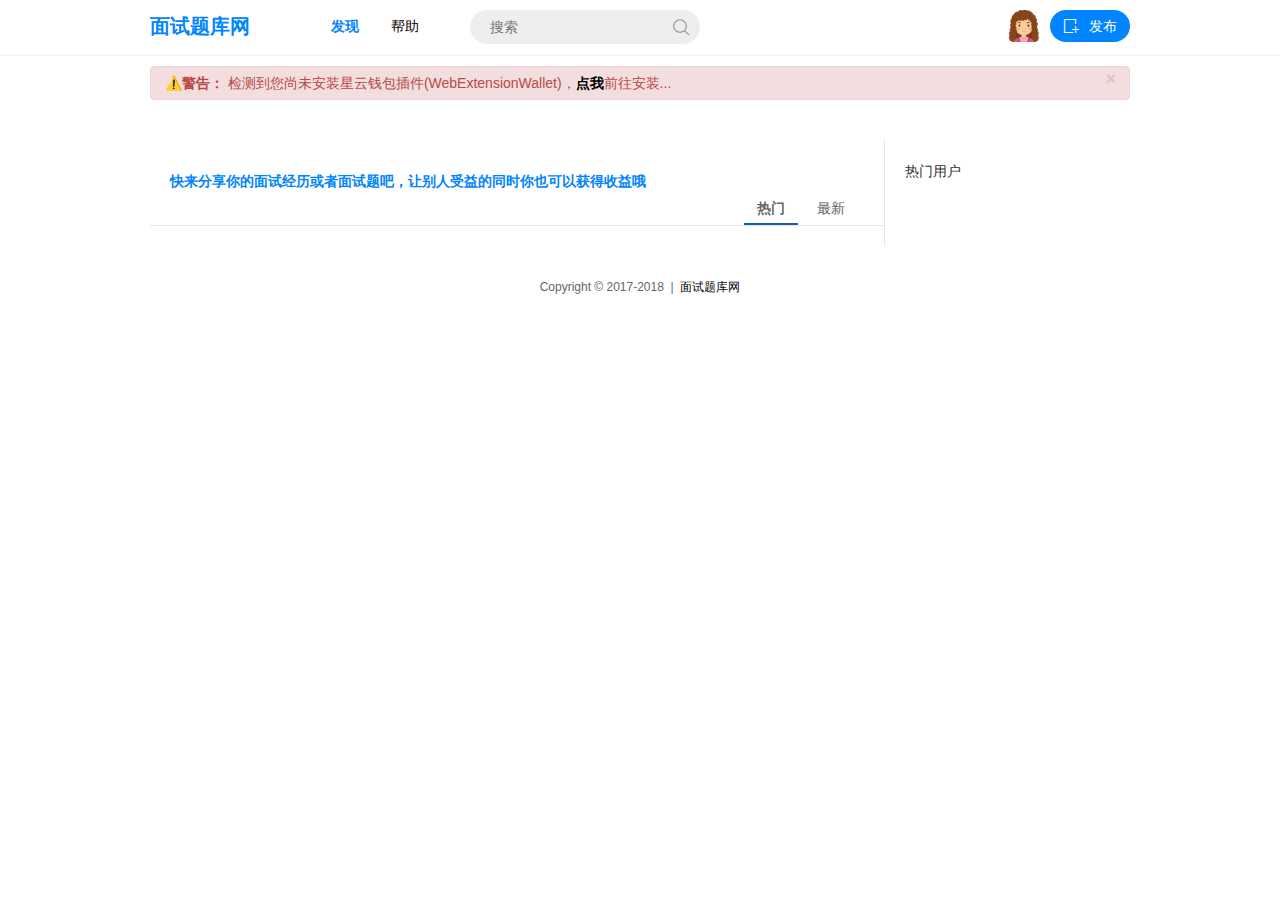
==== commit 2ccacbc5: "面试文案更改" ====
--- a/index.html
+++ b/index.html
@@ -5,7 +5,7 @@
     <meta http-equiv="X-UA-Compatible" content="IE=edge,Chrome=1">
     <meta name="renderer" content="webkit">
     <meta name="referrer" content="never">
-    <title>面试经历网-面试经历分享网站</title>
+    <title>面试题库网</title>
 
     <link rel="stylesheet" type="text/css" href="./static/bootstrap.css">
     <link rel="stylesheet" type="text/css" href="./static/icon.css">
@@ -138,7 +138,7 @@
 
  <!-- logo -->
  <div class="aw-logo hidden-xs" style="margin-top: 15px;">
-        <span style="font-size: 20px;font-weight: bold;color: #0084ff;">面试经历网</span>
+        <span style="font-size: 20px;font-weight: bold;color: #0084ff;">面试题库网</span>
     </div>
     <!-- end logo -->
 
@@ -153,8 +153,8 @@
             </div>
             <nav role="navigation" class="collapse navbar-collapse bs-navbar-collapse">
                 <ul class="nav navbar-nav">
-                    <li><a href="https://duanyugit.github.io/makemoney/index.html" class="active">发现</a></li> 
-                    <li><a href="https://duanyugit.github.io/makemoney/help.html">帮助</a></li>
+                    <li><a href="https://duanyugit.github.io/interview/index.html" class="active">发现</a></li> 
+                    <li><a href="https://duanyugit.github.io/interview/help.html">帮助</a></li>
                 </ul>
             </nav>
         </div>
@@ -173,7 +173,7 @@
 
         <div class="aw-user-nav">
             <!-- 登陆&注册栏 -->
-            <a href="https://duanyugit.github.io/makemoney/index.html#" class="aw-user-nav-dropdown">
+            <a href="https://duanyugit.github.io/interview/index.html#" class="aw-user-nav-dropdown">
                 <img style="visibility: visible;" id="photo_avatar" src="./avatar/1.png" title="收入：0
 消费：0
 分享：0
@@ -200,7 +200,7 @@
                     
                     <!-- tab切换 -->
                     <ul class="nav nav-tabs aw-nav-tabs active hidden-xs">
-                        <div style="font-size: 14px;font-weight: bold;color: #0084ff;"></i> 快来分享你的面试经历吧，让别人受益的同时你也可以获得收益哦</div>
+                        <div style="font-size: 14px;font-weight: bold;color: #0084ff;"></i> 快来分享你的面试经历或者面试题吧，让别人受益的同时你也可以获得收益哦</div>
                         <li id="photo_new"><a href="javascript:void(0);" onclick="photoNew();">最新</a></li>
                         <li id="photo_hot" class="active"><a onclick="photoHot();" href="javascript:void(0);">热门</a></li>
 
@@ -235,13 +235,13 @@
     <div class="aw-footer">
         <span class="hidden-xs">Copyright © 2017-2018</span>
         <span>&nbsp;|&nbsp;</span>
-        <span class="hidden-xs"><a href="https://duanyugit.github.io/makemoney/">面试经历网</a></span>
+        <span class="hidden-xs"><a href="https://duanyugit.github.io/interview/">面试题库网</a></span>
     </div>
 </div>
 
 <a class="aw-back-top hidden-xs" href="javascript:;" onclick="$.scrollTo(1, 600, {queue:true});"><i class="icon icon-up"></i></a>
 <!-- DO NOT REMOVE -->
-<div id="aw-ajax-box" class="aw-ajax-box"><div class="modal fade alert-box aw-publish-box" id="photo_modal" style="display: none;"><div class="modal-dialog" id="photo_dialog"><div class="modal-content"><div class="modal-header"><a type="button" class="close icon icon-delete" data-dismiss="modal" aria-hidden="true"></a><h3 class="modal-title" id="myModalLabel">发布赚钱脑洞</h3></div><div class="modal-body"><div id="photo_error" class="alert alert-danger hide error_message"><i id="photo_error_msg" class="icon icon-delete"></i> <em></em></div><form action="https://duanyugit.github.io/makemoney/publish/ajax/publish_question/" method="post" id="quick_publish" onsubmit="return false"><div><textarea maxlength="50" class="form-control" placeholder="标题..." rows="1" name="question_content" id="photo_title" onkeydown="if (event.keyCode == 13) { return false; }"></textarea></div><textarea name="question_detail" id="photo_urls" class="form-control" rows="4" placeholder="输入您方法："></textarea><div><textarea maxlength="50" onkeyup="textarea();" class="form-control" placeholder="价格（单位：nas）" rows="1" name="question_content" id="photo_price" onkeydown="if (event.keyCode == 13) { return false; }"></textarea></div></form></div><div class="modal-footer"><span class="pull-right"><a data-dismiss="modal" aria-hidden="true" class="text-color-999">取消</a><button class="btn btn-success" onclick="post();">提交</button></span></div></div></div></div></div>
+<div id="aw-ajax-box" class="aw-ajax-box"><div class="modal fade alert-box aw-publish-box" id="photo_modal" style="display: none;"><div class="modal-dialog" id="photo_dialog"><div class="modal-content"><div class="modal-header"><a type="button" class="close icon icon-delete" data-dismiss="modal" aria-hidden="true"></a><h3 class="modal-title" id="myModalLabel">分享您的面试经历或者面试题</h3></div><div class="modal-body"><div id="photo_error" class="alert alert-danger hide error_message"><i id="photo_error_msg" class="icon icon-delete"></i> <em></em></div><form action="https://duanyugit.github.io/interview/publish/ajax/publish_question/" method="post" id="quick_publish" onsubmit="return false"><div><textarea maxlength="50" class="form-control" placeholder="面试公司名称及面试职位" rows="1" name="question_content" id="photo_title" onkeydown="if (event.keyCode == 13) { return false; }"></textarea></div><textarea name="question_detail" id="photo_urls" class="form-control" rows="4" placeholder="分享您的面试经历或者面试题"></textarea><div><textarea maxlength="50" onkeyup="textarea();" class="form-control" placeholder="价格（单位：nas）" rows="1" name="question_content" id="photo_price" onkeydown="if (event.keyCode == 13) { return false; }"></textarea></div></form></div><div class="modal-footer"><span class="pull-right"><a data-dismiss="modal" aria-hidden="true" class="text-color-999">取消</a><button class="btn btn-success" onclick="post();">提交</button></span></div></div></div></div></div>
 
 <div class="modal fade" id="zhuanModal" tabindex="-1" role="dialog" aria-labelledby="zhuanModalLabel">  
         <div class="modal-dialog" role="document">  
@@ -393,7 +393,7 @@
 </script>
 
 <script type="text/javascript">
-    var contractAddress = 'contractAddress';
+    var contractAddress = 'n1uqMB4GSXudXCp5KuMo3LxbgvoNTHJSYiw';
     //939ca90a47d0f6f2fafcdf9973e4ae37933223a8d2b4b04dcf4ff78f1127104f
 //    var contractAddress = 'n1ggWsWoVyh95hsXu8hFNhqaXtCPobmpscx';
 //    //b9ab33f59dba46eb82f5b8f9c7ef3953e0aa577b40036ca1da4279afaeb16c92
@@ -431,17 +431,17 @@
         var price = $('#photo_price').val();
         console.log('price:' + price);
         if(title == ''){
-            $('#photo_error_msg').text('请先输入标题！');
+            $('#photo_error_msg').text('请先输入面试公司名字！');
             $('#photo_error').removeClass('hide');
             return;
         }
         if(title.length > 64){
-            $('#photo_error_msg').text('标题内容不能超过64个字符！');
+            $('#photo_error_msg').text('面试公司名字不能超过64个字符！');
             $('#photo_error').removeClass('hide');
             return;
         }
         if(imageUrls == ''){
-            $('#photo_error_msg').text('脑洞方法不能为空！');
+            $('#photo_error_msg').text('面试内容不能为空');
             $('#photo_error').removeClass('hide');
             return;
         }
@@ -648,7 +648,7 @@
             }, 'json')
         }else{
             price = parseInt(price)/1000000000000000000
-            var r = confirm('您将支付' + price + "nas, 用于查看脑洞内容！")
+            var r = confirm('您将支付' + price + "nas, 用于查看面试经过！")
             if(r == false){
                 return;
             }
